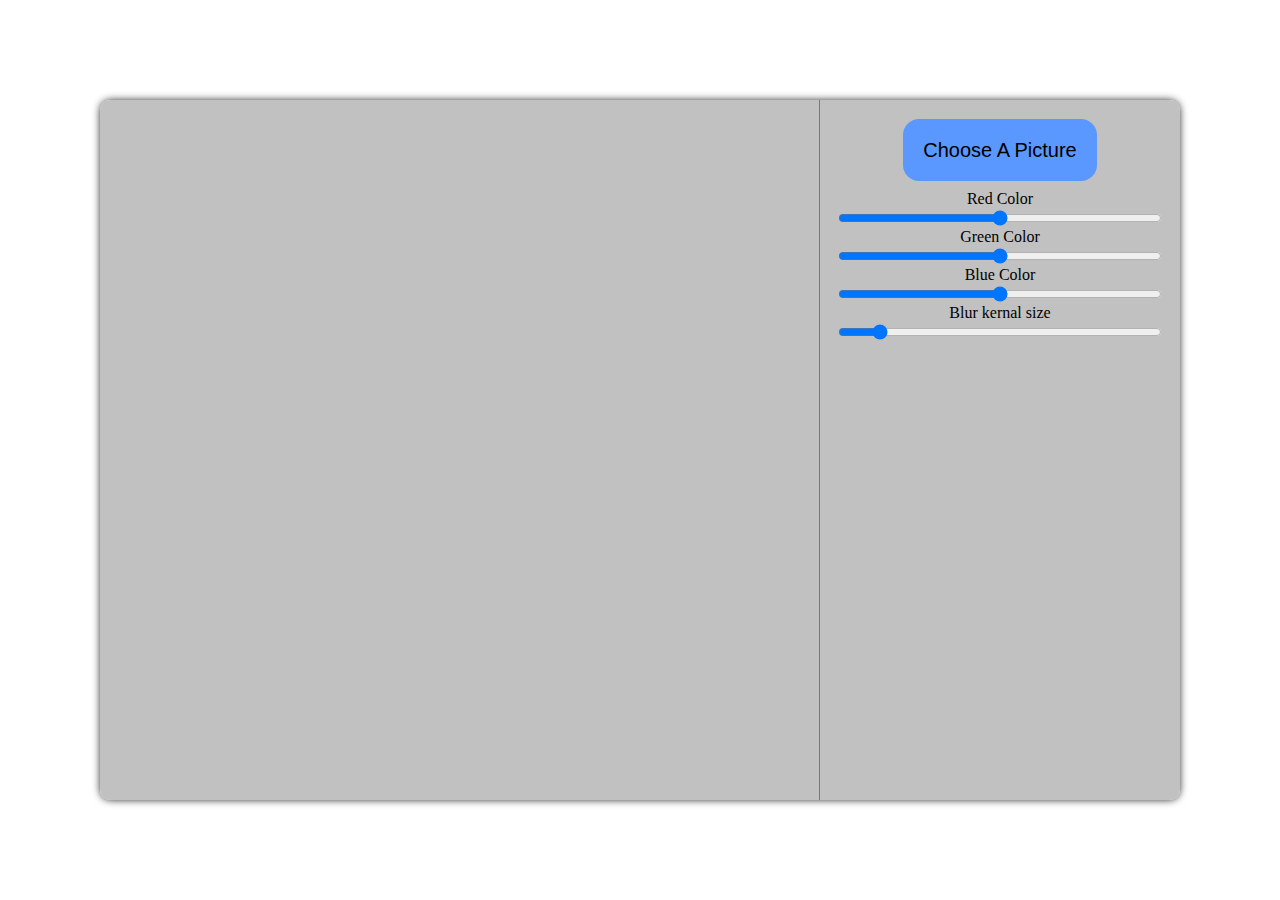
==== MultiMedia Project/index.html @ 8c080148 "first commit" ====
<!DOCTYPE html>
    <html lang="en">
    <head>
        <meta charset="UTF-8">
        <meta name="viewport" content="width=device-width, initial-scale=1.0">
        <link rel="stylesheet" href="master.css">

    </head>
    <body>
        <div class="big-window">
            <div class="picture">
                <canvas class="result" id="canvasResult" width="600" height="600"></canvas>
                <canvas class="resultt" id="result" width="600" height="600"></canvas>
            </div>
            <div class="options">
                <div class="choose-picture">
                    <label for="cp">Choose A Picture</label>
                    <input type="file" name="" id="cp" accept="image/*" style=" display: none;">
                </div>
                <div class="func1">
                    <div class="slider">
                        <span class="colorChoice">Red Color</span>
                        <input type="range" min="0" max="100" value="50" class="func1SliderR" id="myRange">
                    </div>
                    <div class="slider">
                        <span class="colorChoice">Green Color</span>
                        <input type="range" min="0" max="100" value="50" class="func1SliderG" id="myRange">
                    </div>
                    <div class="slider">
                        <span class="colorChoice">Blue Color</span>
                        <input type="range" min="0" max="100" value="50" class="func1SliderB" id="myRange">
                    </div>
                </div>
                <div class="grayScale">
                    <div class="slider">
                        <span class="thresholdChoice">Blur kernal size</span>
                        <input type="range" min="1" max="10" value="2" class="ThersholdSlider" id="">
                    </div>
                </div>
            </div>
        </div>
        <!-- <canvas id="result"></canvas> -->
        <script src="main.js"></script>
        <script src="opencv.js"></script>
    </body>
    </html>
    
    
    
    
    
    <!-- <!DOCTYPE html>
    <html>
        <head>
            <meta charset="utf-8">
            <title>Hello OpenCV.js</title>
        </head>
        <body>
            <h2>Hello OpenCV.js</h2>
            <p id="status">OpenCV.js is loading...</p>
            <div>
                <div class="inputoutput">
                    "imageSrc"
                    <img id="imageSrc" alt="No Image" src="Programming Language Table.png"/>
                    <div class="caption">imageSrc <input type="file" id="fileInput" name="file" /></div>
                </div>
                <div>
                    <canvas id="myCanva" height="1000" width="1000"></canvas>
                </div>
                <div class="inputoutput">
                    <canvas id="canvasOutput" ></canvas>
                    <div class="caption">canvasOutput</div>
                </div>
            </div>
            <script async src="opencv.js" type="text/javascript"></script>
            <script type="text/javascript">
                let imm = document.getElementById("myCanva")
                function f(){
                    let src = cv.imread(imm);
                    let dst = new cv.Mat();
                    let ksize = new cv.Size(10, 10);
                    let anchor = new cv.Point(-9, -1);
                    // You can try more different parameters
                    cv.blur(src, dst, ksize, anchor, cv.BORDER_DEFAULT);
                    // cv.boxFilter(src, dst, -1, ksize, anchor, true, cv.BORDER_DEFAULT)
                    cv.imshow('canvasOutput', dst);
                    src.delete(); dst.delete();
                }
                setInterval(f,2000);
                var Module = {
                    onRuntimeInitialized() {
                        document.getElementById('status').innerHTML = 'OpenCV.js is ready.';
                    }
                };
            </script>
<script src="main.js"></script>
</body>
</html> -->
---- MultiMedia Project/master.css ----
*{
    box-sizing: border-box;
}
body{
    height: 100vh;
    padding: 0;
    margin: 0;
}
.big-window{
    width: calc(100% - 200px);
    height: calc(100% - 200px);
    display: grid;
    grid-template-columns: 2fr 1fr;
    position: absolute;
    top: 50%;
    left: 50%;
    transform: translate(-50% ,-50%);
    box-shadow: 0px 0px 9px -1px;
    border-radius: 10px;
    overflow: hidden;
    
}
.result{
    /* width: 500px; */
    height:min-content;
    margin-top: 70px;
    /* display:; */
}
.resultt{
    display: none;
    /* width: 500px; */
    height:min-content;
    margin-top: 70px;
}
.picture{
    background-color: #c1c1c1;
    border-right: solid 1px #787878;
    display: flex;
    width: 100%;
    align-items: center;
    justify-content: center;
}
.options{
    background-color: #c1c1c1;
}
.choose-picture {
    width: 100%;
    height: 50px;
    text-align: center;
    margin: 40px 0 0 0;
}
.choose-picture label{
    background-color: #5a97ff;
    padding: 20px;
    line-height: 100%;
    text-align: center;
    color: black;
    font-size: 20px;
    font-family: sans-serif;
    border-radius: 16px;
    cursor: pointer;
}
.picture img{
    max-width:80% ;
    max-height: 80%;
    border: solid black 2px;

}
.slider span{

}
.func1, .slider{
    display: flex;
    justify-content: center;
    flex-direction: column;
    align-items: center;
    
}
.slider{
    width: 90%;
}
.func1Slider{
    width: 90%;
}
.slider input{
    width: 100%;
}
.grayScale{
    display: flex;
    justify-content: center;
    align-items: center;
    flex-direction: column;
}
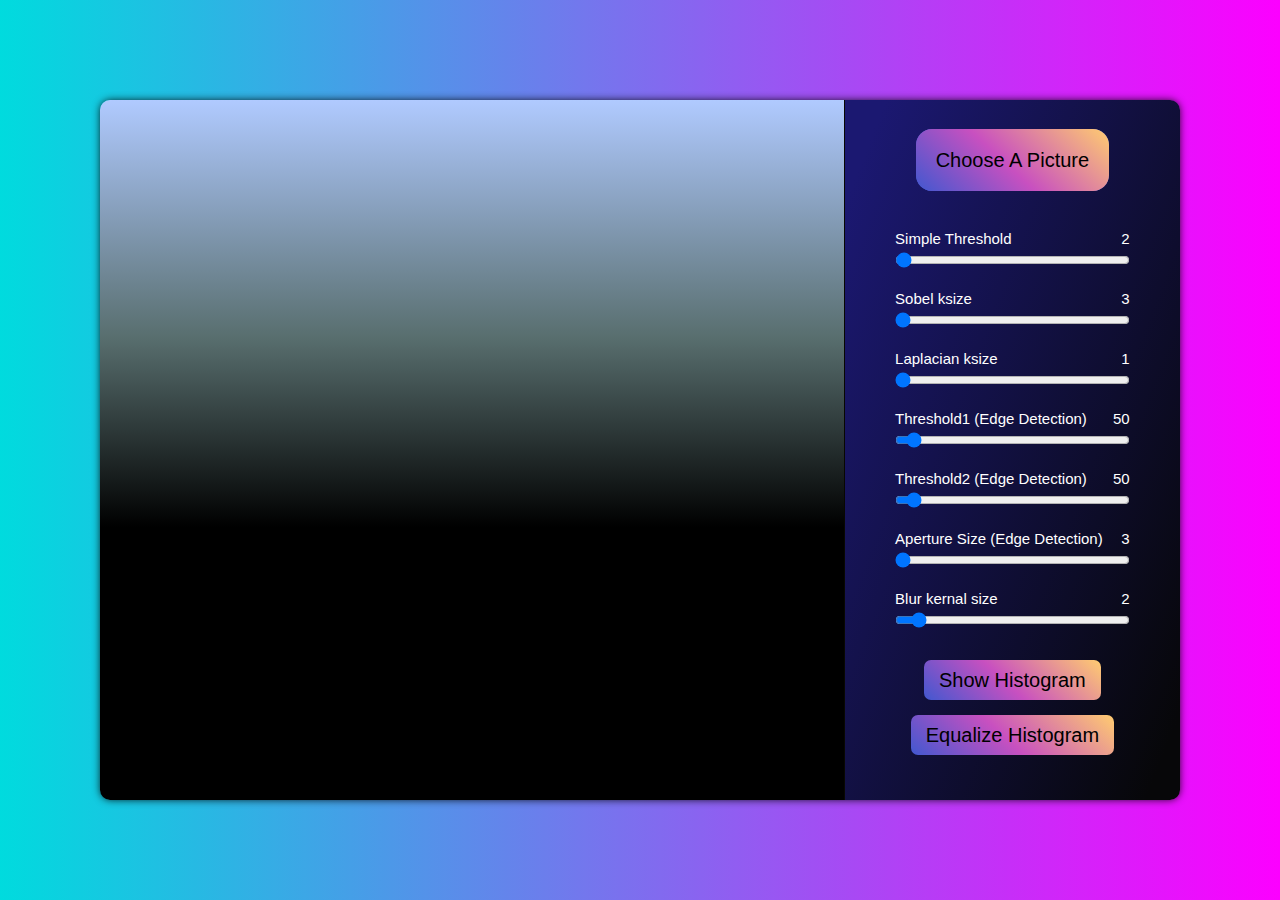
==== commit 8244d302: "final" ====
--- a/MultiMedia Project/index.html
+++ b/MultiMedia Project/index.html
@@ -1,16 +1,26 @@
 <!DOCTYPE html>
-    <html lang="en">
+<html lang="en">
+
     <head>
         <meta charset="UTF-8">
         <meta name="viewport" content="width=device-width, initial-scale=1.0">
         <link rel="stylesheet" href="master.css">
 
     </head>
+
     <body>
         <div class="big-window">
             <div class="picture">
-                <canvas class="result" id="canvasResult" width="600" height="600"></canvas>
-                <canvas class="resultt" id="result" width="600" height="600"></canvas>
+                <canvas class="result0" id="oringinalImage" width="700" height="700" style="display: block;"></canvas>
+                <canvas class="result1" id="ThresholdSimple" width="700" height="700"></canvas>
+                <canvas class="result2" id="sobeldxCanvas" width="700" height="700"></canvas>
+                <canvas class="result3" id="LaplacianksizeCanvas" width="700" height="700"></canvas>
+                <canvas class="result4" id="ImageCanny1" width="700" height="700"></canvas>
+                <canvas class="result5" id="ImageCanny2" width="700" height="700"></canvas>
+                <canvas class="result6" id="aperature" width="700" height="700"></canvas>
+                <canvas class="result7" id="blurKenralSize" width="700" height="700"></canvas>
+                <canvas class="result8" id="ShowHistogram" width="1500" height="1500" ></canvas>
+                <canvas class="result9" id="equlaizeHistogram" width="1500" height="1500" ></canvas>
             </div>
             <div class="options">
                 <div class="choose-picture">
@@ -19,80 +29,71 @@
                 </div>
                 <div class="func1">
                     <div class="slider">
-                        <span class="colorChoice">Red Color</span>
-                        <input type="range" min="0" max="100" value="50" class="func1SliderR" id="myRange">
+                        <div class="filter">
+                            <span class="thresholdspan">Simple Threshold</span>
+                            <span>2</span>
+                        </div>
+                        <input type="range" min="1" max="200" value="2" class="thresholdvalue" id="myRange">
                     </div>
                     <div class="slider">
-                        <span class="colorChoice">Green Color</span>
-                        <input type="range" min="0" max="100" value="50" class="func1SliderG" id="myRange">
+                        <div class="filter">
+                            <span class="imageGradients">Sobel ksize</span>
+                            <span>3</span>
+                        </div>
+                        <input type="range" min="3" max="9" value="3" step="2" class="sobelksize" id="myRange">
                     </div>
                     <div class="slider">
-                        <span class="colorChoice">Blue Color</span>
-                        <input type="range" min="0" max="100" value="50" class="func1SliderB" id="myRange">
+                        <div class="filter">
+                            <span class="laplacianKsizeSpan">Laplacian ksize</span>
+                            <span>1</span>
+                        </div>
+                        <input type="range" min="1" max="31" step="2" value="1" class="laplacianKsize" id="myRange">
+                    </div>
+                    <div class="slider">
+                        <div class="filter">
+                            <span class="threshold1Span">Threshold1 (Edge Detection)</span>
+                            <span>50</span>
+                        </div>
+                        <input type="range" min="1" max="1000" value="50" class="threshold1" id="myRange">
+                    </div>
+                    <div class="slider">
+                        <div class="filter">
+                            <span class="threshold2Span">Threshold2 (Edge Detection)</span>
+                            <span>50</span>
+                        </div>
+                        <input type="range" min="1" max="1000" value="50" class="threshold2" id="myRange">
+                    </div>
+                    <div class="slider">
+                        <div class="filter">
+                            <span class="AperturesizeSpan">Aperture Size  (Edge Detection)</span>
+                            <span>3</span>
+                        </div>
+                        <input type="range" min="3" max="7" value="2" step="2" class="Aperturesize" id="myRange">
                     </div>
                 </div>
                 <div class="grayScale">
                     <div class="slider">
-                        <span class="thresholdChoice">Blur kernal size</span>
-                        <input type="range" min="1" max="10" value="2" class="ThersholdSlider" id="">
+                        <div class="filter">
+                            <span class="thresholdChoice">Blur kernal size </span>
+                            <span>2</span>
+                        </div>
+                        <input type="range" min="1" max="15" value="2" class="ThersholdSlider" id="">
                     </div>
                 </div>
-            </div>
+                <div class="histoButtons">
+                    <div class="button1">
+                        <button type="button">Show Histogram</button>
+                    </div>
+                    <div class="button2">
+                        <button type="button">Equalize Histogram</button>
+                    </div>
+                </div>
+            </div>      
         </div>
-        <!-- <canvas id="result"></canvas> -->
         <script src="main.js"></script>
         <script src="opencv.js"></script>
     </body>
-    </html>
     
-    
-    
-    
-    
-    <!-- <!DOCTYPE html>
-    <html>
-        <head>
-            <meta charset="utf-8">
-            <title>Hello OpenCV.js</title>
-        </head>
-        <body>
-            <h2>Hello OpenCV.js</h2>
-            <p id="status">OpenCV.js is loading...</p>
-            <div>
-                <div class="inputoutput">
-                    "imageSrc"
-                    <img id="imageSrc" alt="No Image" src="Programming Language Table.png"/>
-                    <div class="caption">imageSrc <input type="file" id="fileInput" name="file" /></div>
-                </div>
-                <div>
-                    <canvas id="myCanva" height="1000" width="1000"></canvas>
-                </div>
-                <div class="inputoutput">
-                    <canvas id="canvasOutput" ></canvas>
-                    <div class="caption">canvasOutput</div>
-                </div>
-            </div>
-            <script async src="opencv.js" type="text/javascript"></script>
-            <script type="text/javascript">
-                let imm = document.getElementById("myCanva")
-                function f(){
-                    let src = cv.imread(imm);
-                    let dst = new cv.Mat();
-                    let ksize = new cv.Size(10, 10);
-                    let anchor = new cv.Point(-9, -1);
-                    // You can try more different parameters
-                    cv.blur(src, dst, ksize, anchor, cv.BORDER_DEFAULT);
-                    // cv.boxFilter(src, dst, -1, ksize, anchor, true, cv.BORDER_DEFAULT)
-                    cv.imshow('canvasOutput', dst);
-                    src.delete(); dst.delete();
-                }
-                setInterval(f,2000);
-                var Module = {
-                    onRuntimeInitialized() {
-                        document.getElementById('status').innerHTML = 'OpenCV.js is ready.';
-                    }
-                };
-            </script>
-<script src="main.js"></script>
-</body>
-</html> -->+</html>
+
+
--- a/MultiMedia Project/master.css
+++ b/MultiMedia Project/master.css
@@ -1,16 +1,25 @@
 *{
     box-sizing: border-box;
+    font-size: 15px;
+    font-family: sans-serif;
+}
+canvas{
+    display: none;
 }
 body{
     height: 100vh;
     padding: 0;
     margin: 0;
+    background-color: #00DBDE;
+    background-image: linear-gradient(90deg, #00DBDE 0%, #FC00FF 100%);
+    
 }
 .big-window{
     width: calc(100% - 200px);
     height: calc(100% - 200px);
     display: grid;
-    grid-template-columns: 2fr 1fr;
+    grid-template-columns: 2fr 0.9fr;
+    grid-template-rows: 100%;
     position: absolute;
     top: 50%;
     left: 50%;
@@ -20,37 +29,62 @@
     overflow: hidden;
     
 }
+.options{
+    background-image: linear-gradient( 111.4deg,  rgba(27,24,113,1) 6.5%,rgba(7,7,9,1)  93.2% );
+    overflow: scroll;
+    height: calc(103%);
+}
+/* width */
+.options::-webkit-scrollbar {
+width: 5px;
+}
+
+/* Track */
+.options::-webkit-scrollbar-track {
+    background: #b7b7b7;
+}
+
+/* Handle */
+.options::-webkit-scrollbar-thumb {
+    background: #818181;
+}
+
+/* Handle on hover */
+.options::-webkit-scrollbar-thumb:hover {
+background: #555;
+}
+
 .result{
-    /* width: 500px; */
     height:min-content;
     margin-top: 70px;
-    /* display:; */
+
 }
 .resultt{
     display: none;
-    /* width: 500px; */
     height:min-content;
     margin-top: 70px;
 }
 .picture{
-    background-color: #c1c1c1;
-    border-right: solid 1px #787878;
+    border-right: solid 1px #080802;
     display: flex;
-    width: 100%;
     align-items: center;
+    /* background-color: #303030; */
+    background-color: black;
+    background: rgb(196,254,255);
+    background: linear-gradient(180deg, rgb(176 202 255) 0%, rgba(88,110,110,1) 34%, rgba(0,0,0,1) 61%);
     justify-content: center;
 }
-.options{
-    background-color: #c1c1c1;
-}
+
+
 .choose-picture {
     width: 100%;
     height: 50px;
     text-align: center;
-    margin: 40px 0 0 0;
+    margin: 50px 0 30px;
 }
 .choose-picture label{
-    background-color: #5a97ff;
+    background-color: #4158D0;
+    background-image: linear-gradient(43deg, #4158D0 0%, #C850C0 46%, #FFCC70 100%);
     padding: 20px;
     line-height: 100%;
     text-align: center;
@@ -66,9 +100,7 @@
     border: solid black 2px;
 
 }
-.slider span{
 
-}
 .func1, .slider{
     display: flex;
     justify-content: center;
@@ -77,7 +109,13 @@
     
 }
 .slider{
-    width: 90%;
+    width: 70%;
+    margin-bottom: 20px;
+}
+.slider .filter{
+    display: flex;
+    justify-content: space-between;
+    width: 100%;
 }
 .func1Slider{
     width: 90%;
@@ -85,9 +123,46 @@
 .slider input{
     width: 100%;
 }
+.slider:hover{
+    opacity: 1;
+}
+.slider span{
+    align-self: flex-start;
+    padding: 0 0 3px 0 ;
+    color: white;
+}
 .grayScale{
     display: flex;
     justify-content: center;
     align-items: center;
     flex-direction: column;
-}+}
+
+.button1 {
+    margin-bottom: 10px;
+    padding: 5px;
+} 
+.button2{
+    margin-bottom: 20px;
+}
+
+.button2 button, .button1 button{
+    background-color: #4158D0;
+    background-image: linear-gradient(43deg, #4158D0 0%, #C850C0 46%, #FFCC70 100%);
+    padding: 10px 15px;
+    line-height: 100%;
+    text-align: center;
+    color: black;
+    font-size: 20px;
+    font-family: sans-serif;
+    border-radius: 7px;
+    cursor: pointer;
+    border: none;
+}
+.histoButtons{
+
+    display: flex;
+    padding: 5px;
+    flex-direction: column;
+    align-items: center;
+}
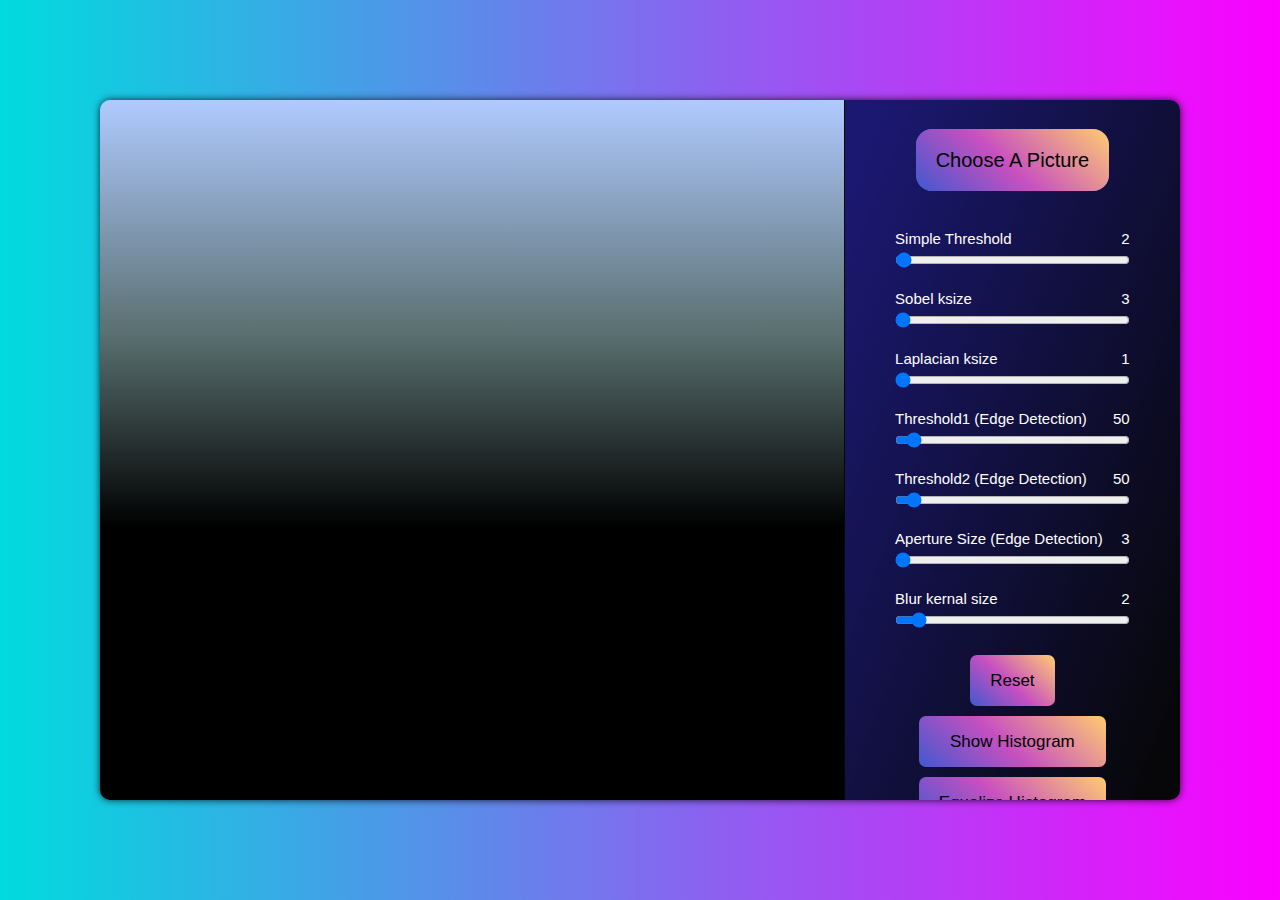
==== commit 89944f23: "final1" ====
--- a/MultiMedia Project/index.html
+++ b/MultiMedia Project/index.html
@@ -11,7 +11,7 @@
     <body>
         <div class="big-window">
             <div class="picture">
-                <canvas class="result0" id="oringinalImage" width="700" height="700" style="display: block;"></canvas>
+                <canvas class="result0" id="oringinalImage" width="350" height="350" style="display: block;"></canvas>
                 <canvas class="result1" id="ThresholdSimple" width="700" height="700"></canvas>
                 <canvas class="result2" id="sobeldxCanvas" width="700" height="700"></canvas>
                 <canvas class="result3" id="LaplacianksizeCanvas" width="700" height="700"></canvas>
@@ -81,11 +81,17 @@
                     </div>
                 </div>
                 <div class="histoButtons">
+                    <div class="button0">
+                        <button type="button">Reset</button>
+                    </div>
                     <div class="button1">
                         <button type="button">Show Histogram</button>
                     </div>
                     <div class="button2">
                         <button type="button">Equalize Histogram</button>
+                    </div>
+                    <div class="button3">
+                        <button type="button">Download Image</button>
                     </div>
                 </div>
             </div>      
--- a/MultiMedia Project/master.css
+++ b/MultiMedia Project/master.css
@@ -28,6 +28,23 @@
     border-radius: 10px;
     overflow: hidden;
     
+}
+@media screen and (max-width: 950px) {
+    .big-window{
+        display: flex;
+        flex-direction: column;
+        height: 100%;
+        max-width: calc(100% - 150px);
+        margin: 80px 0 80px;
+        width: 100%;
+    }
+    .options{
+        overflow-x: hidden !important;
+        height: 78%;
+    }
+    body{
+        height: 130vh;
+    }
 }
 .options{
     background-image: linear-gradient( 111.4deg,  rgba(27,24,113,1) 6.5%,rgba(7,7,9,1)  93.2% );
@@ -138,22 +155,21 @@
     flex-direction: column;
 }
 
-.button1 {
+.button1,.button2,.button0 {
     margin-bottom: 10px;
-    padding: 5px;
 } 
-.button2{
-    margin-bottom: 20px;
+.button1 button{
+    padding: 17px 31px!important;
 }
-
-.button2 button, .button1 button{
+.button2 button, .button1 button ,.button0 button{
+    padding: 17px 20px;
+    font-size: 17px;
     background-color: #4158D0;
     background-image: linear-gradient(43deg, #4158D0 0%, #C850C0 46%, #FFCC70 100%);
-    padding: 10px 15px;
+    /* padding: 10px 15px; */
     line-height: 100%;
     text-align: center;
     color: black;
-    font-size: 20px;
     font-family: sans-serif;
     border-radius: 7px;
     cursor: pointer;
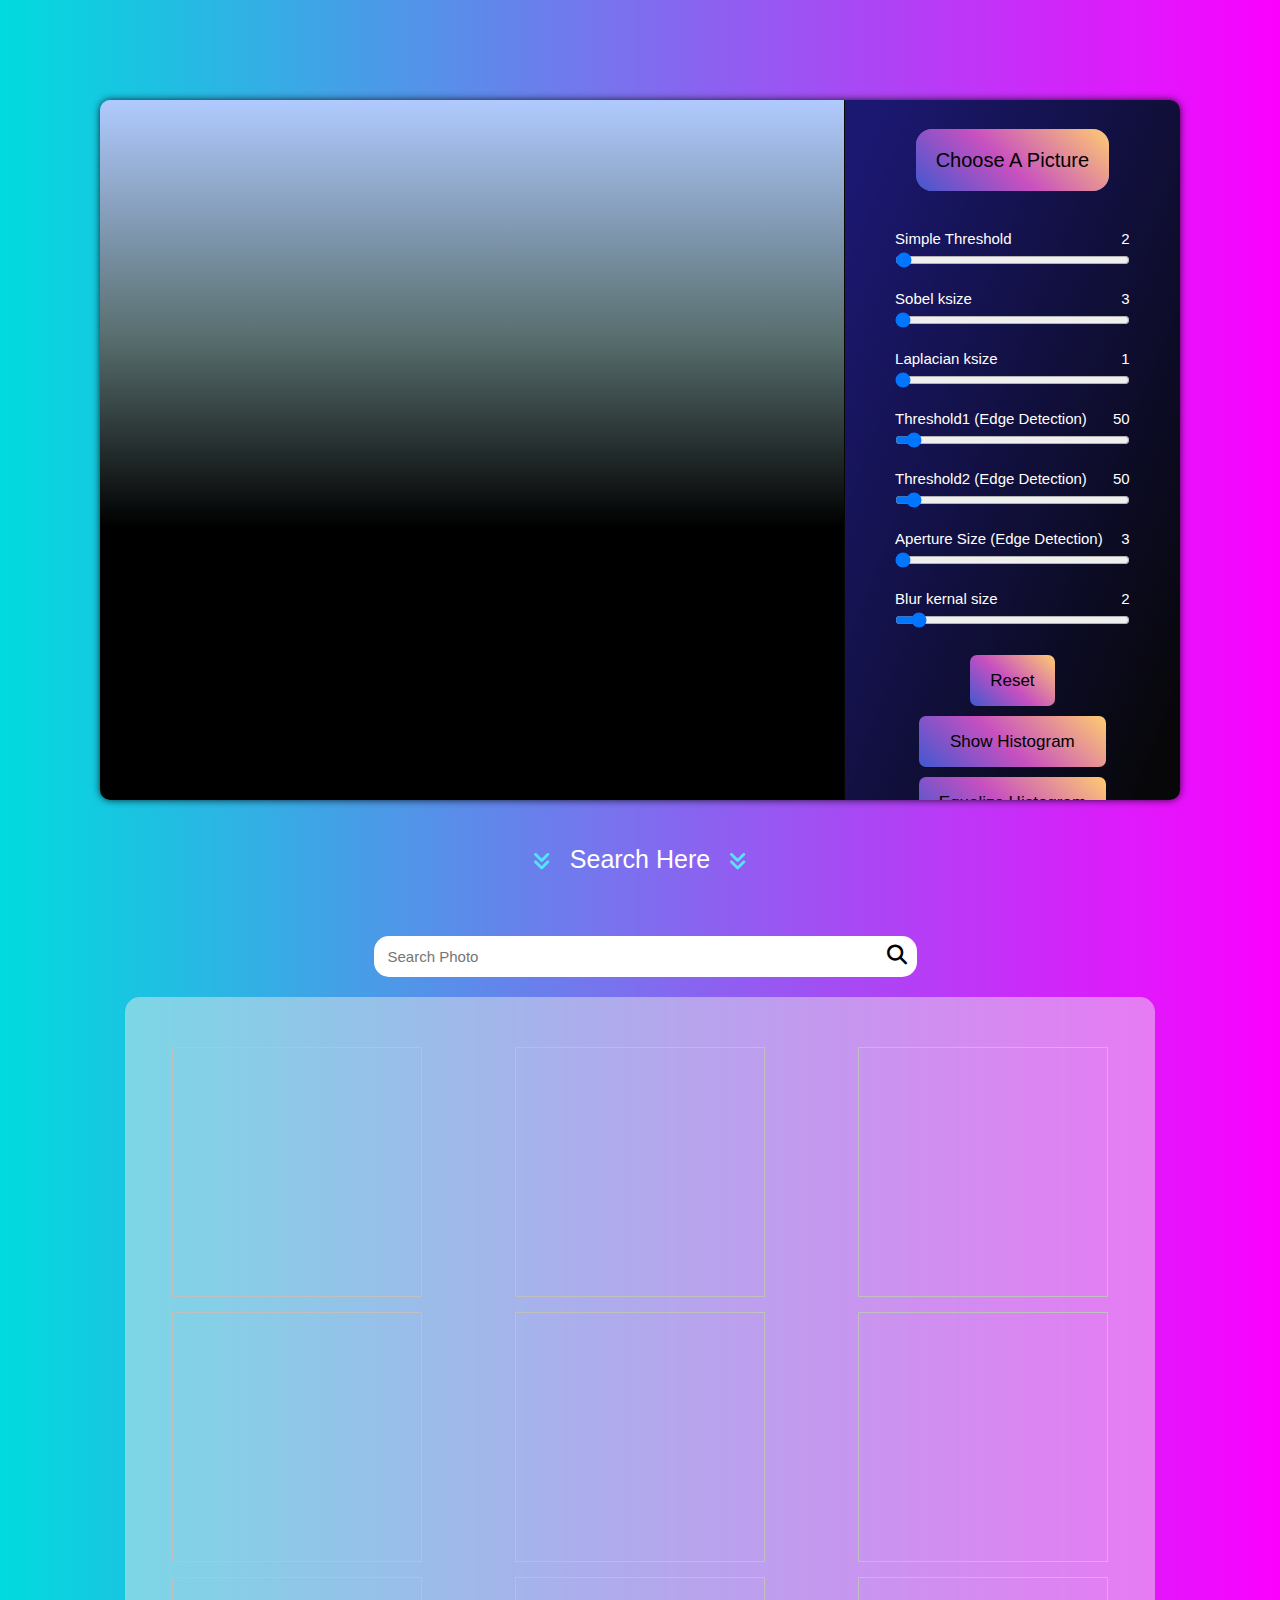
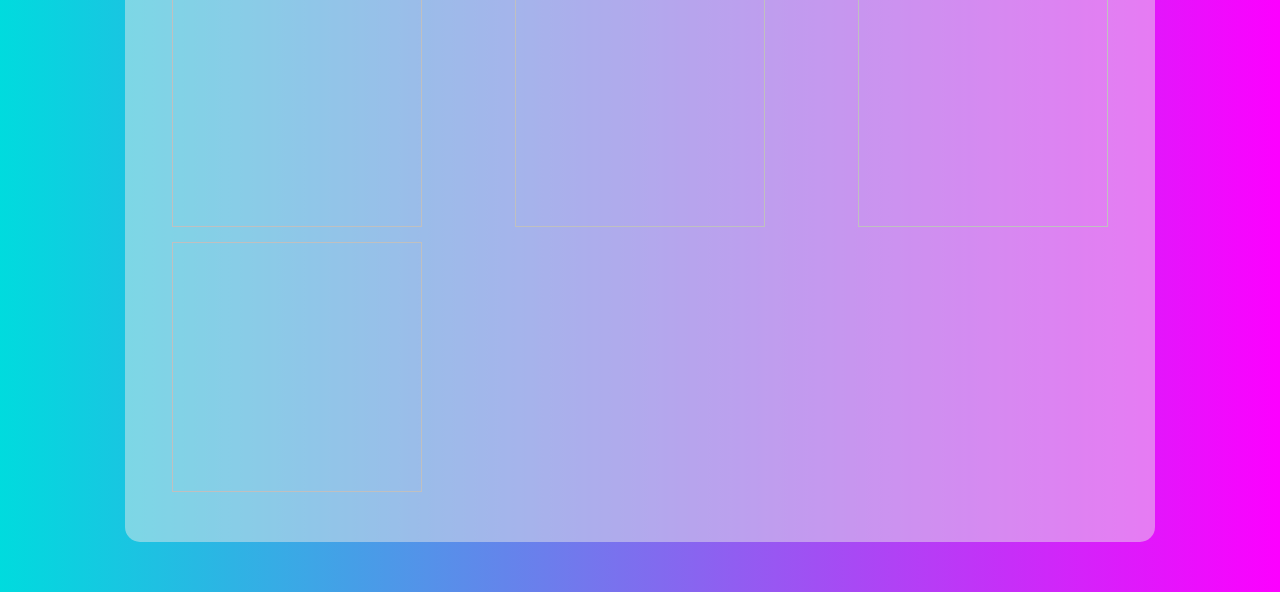
==== commit 803dd2c8: "really final" ====
--- a/MultiMedia Project/index.html
+++ b/MultiMedia Project/index.html
@@ -1,28 +1,51 @@
 <!DOCTYPE html>
 <html lang="en">
-
     <head>
         <meta charset="UTF-8">
         <meta name="viewport" content="width=device-width, initial-scale=1.0">
         <link rel="stylesheet" href="master.css">
-
+        <link rel="stylesheet" href="css/all.min.css">
+        <link href="https://fonts.googleapis.com/css2?family=Open+Sans:wght@400;600&display=swap" rel="stylesheet">
+        <style>
+            /* width */
+            ::-webkit-scrollbar {
+              width: 5px;
+            }
+            
+            /* Track */
+            ::-webkit-scrollbar-track {
+              background: #f1f1f1; 
+            }
+             
+            /* Handle */
+            ::-webkit-scrollbar-thumb {
+              background: #888; 
+            }
+            
+            /* Handle on hover */
+            ::-webkit-scrollbar-thumb:hover {
+              background: #555; 
+            }
+        </style>
     </head>
 
     <body>
-        <div class="big-window">
-            <div class="picture">
-                <canvas class="result0" id="oringinalImage" width="350" height="350" style="display: block;"></canvas>
-                <canvas class="result1" id="ThresholdSimple" width="700" height="700"></canvas>
-                <canvas class="result2" id="sobeldxCanvas" width="700" height="700"></canvas>
-                <canvas class="result3" id="LaplacianksizeCanvas" width="700" height="700"></canvas>
-                <canvas class="result4" id="ImageCanny1" width="700" height="700"></canvas>
-                <canvas class="result5" id="ImageCanny2" width="700" height="700"></canvas>
-                <canvas class="result6" id="aperature" width="700" height="700"></canvas>
-                <canvas class="result7" id="blurKenralSize" width="700" height="700"></canvas>
-                <canvas class="result8" id="ShowHistogram" width="1500" height="1500" ></canvas>
-                <canvas class="result9" id="equlaizeHistogram" width="1500" height="1500" ></canvas>
-            </div>
-            <div class="options">
+        <div class="first">
+
+            <div class="big-window">
+                <div class="picture">
+                    <canvas class="result0" id="oringinalImage" width="350" height="350" style="display: block;"></canvas>
+                    <canvas class="result1" id="ThresholdSimple" width="700" height="700"></canvas>
+                    <canvas class="result2" id="sobeldxCanvas" width="700" height="700"></canvas>
+                    <canvas class="result3" id="LaplacianksizeCanvas" width="700" height="700"></canvas>
+                    <canvas class="result4" id="ImageCanny1" width="700" height="700"></canvas>
+                    <canvas class="result5" id="ImageCanny2" width="700" height="700"></canvas>
+                    <canvas class="result6" id="aperature" width="700" height="700"></canvas>
+                    <canvas class="result7" id="blurKenralSize" width="700" height="700"></canvas>
+                    <canvas class="result8" id="ShowHistogram" width="1500" height="1500" ></canvas>
+                    <canvas class="result9" id="equlaizeHistogram" width="1500" height="1500" ></canvas>
+                </div>
+                <div class="options">
                 <div class="choose-picture">
                     <label for="cp">Choose A Picture</label>
                     <input type="file" name="" id="cp" accept="image/*" style=" display: none;">
@@ -70,36 +93,60 @@
                         </div>
                         <input type="range" min="3" max="7" value="2" step="2" class="Aperturesize" id="myRange">
                     </div>
-                </div>
-                <div class="grayScale">
-                    <div class="slider">
-                        <div class="filter">
-                            <span class="thresholdChoice">Blur kernal size </span>
-                            <span>2</span>
+                    </div>
+                    <div class="grayScale">
+                        <div class="slider">
+                            <div class="filter">
+                                <span class="thresholdChoice">Blur kernal size </span>
+                                <span>2</span>
+                            </div>
+                            <input type="range" min="1" max="15" value="2" class="ThersholdSlider" id="">
                         </div>
-                        <input type="range" min="1" max="15" value="2" class="ThersholdSlider" id="">
                     </div>
-                </div>
-                <div class="histoButtons">
-                    <div class="button0">
-                        <button type="button">Reset</button>
-                    </div>
-                    <div class="button1">
-                        <button type="button">Show Histogram</button>
-                    </div>
-                    <div class="button2">
-                        <button type="button">Equalize Histogram</button>
-                    </div>
-                    <div class="button3">
-                        <button type="button">Download Image</button>
+                    <div class="histoButtons">
+                        <div class="button0">
+                            <button type="button">Reset</button>
+                        </div>
+                        <div class="button1">
+                            <button type="button">Show Histogram</button>
+                        </div>
+                        <div class="button2">
+                            <button type="button">Equalize Histogram</button>
+                        </div>
+                        <div class="button3">
+                            <button type="button">Download Image</button>
+                        </div>
                     </div>
                 </div>
             </div>      
         </div>
+    </div>
+        <div class="second">
+            <div class= "getPhotos">
+                <div class="textForSearch">
+                    <i class="fa-solid fa-angles-down"></i> <a href="#getHere">Search Here</a> <i class="fa-solid fa-angles-down"></i>
+                </div>
+                <div class="search" id="getHere"> <input type="text" placeholder="Search Photo"><i class="fa-solid fa-magnifying-glass"></i></div>
+                <div class="photos" >
+                    <div class="image" > <img  alt=""></div>
+                    <div class="image" > <img  alt=""></div>
+                    <div class="image" > <img  alt=""></div>
+                    <div class="image" > <img  alt=""></div>
+                    <div class="image" > <img  alt=""></div>
+                    <div class="image" > <img  alt=""></div>
+                    <div class="image" > <img  alt=""></div>
+                    <div class="image" > <img  alt=""></div>
+                    <div class="image" > <img  alt=""></div>
+                    <div class="image" > <img  alt=""></div>
+
+                </div>
+            </div>
+        </div>
+
         <script src="main.js"></script>
         <script src="opencv.js"></script>
     </body>
     
-</html>
-
-
+    </html>
+    
+    
--- a/MultiMedia Project/master.css
+++ b/MultiMedia Project/master.css
@@ -2,12 +2,14 @@
     box-sizing: border-box;
     font-size: 15px;
     font-family: sans-serif;
+    scroll-behavior: smooth;
 }
 canvas{
     display: none;
 }
 body{
-    height: 100vh;
+    font-family: 'Open Sans', sans-serif;
+    height: 200vh;
     padding: 0;
     margin: 0;
     background-color: #00DBDE;
@@ -34,7 +36,7 @@
         display: flex;
         flex-direction: column;
         height: 100%;
-        max-width: calc(100% - 150px);
+        max-width: calc(100% - 42px);
         margin: 80px 0 80px;
         width: 100%;
     }
@@ -43,7 +45,7 @@
         height: 78%;
     }
     body{
-        height: 130vh;
+        height: 120vh;
     }
 }
 .options{
@@ -52,22 +54,25 @@
     height: calc(103%);
 }
 /* width */
-.options::-webkit-scrollbar {
+.options::-webkit-scrollbar,::-webkit-scrollbar-track {
 width: 5px;
 }
 
 /* Track */
-.options::-webkit-scrollbar-track {
+.options::-webkit-scrollbar-track ,::-webkit-scrollbar-track {
     background: #b7b7b7;
 }
 
 /* Handle */
-.options::-webkit-scrollbar-thumb {
+.options::-webkit-scrollbar-thumb,::-webkit-scrollbar-track {
     background: #818181;
 }
 
 /* Handle on hover */
-.options::-webkit-scrollbar-thumb:hover {
+.options::-webkit-scrollbar-thumb:hover ,::-webkit-scrollbar-track {
+background: #555;
+}
+::-webkit-scrollbar-track {
 background: #555;
 }
 
@@ -155,18 +160,17 @@
     flex-direction: column;
 }
 
-.button1,.button2,.button0 {
+.button1,.button2,.button0,.button3 {
     margin-bottom: 10px;
 } 
 .button1 button{
     padding: 17px 31px!important;
 }
-.button2 button, .button1 button ,.button0 button{
+.button2 button, .button1 button ,.button0 button,.button3 button{
     padding: 17px 20px;
     font-size: 17px;
     background-color: #4158D0;
     background-image: linear-gradient(43deg, #4158D0 0%, #C850C0 46%, #FFCC70 100%);
-    /* padding: 10px 15px; */
     line-height: 100%;
     text-align: center;
     color: black;
@@ -182,3 +186,118 @@
     flex-direction: column;
     align-items: center;
 }
+.getPhotos{
+    position: absolute;
+    left: 50%;
+    transform: translate(-50%);
+    width: calc(100% - 250px);
+    padding-bottom: 50px;
+}
+.getPhotos .textForSearch{
+    text-align: center;
+    color: white;
+}
+.textForSearch i {
+    color: #54e5ff;
+    padding: 0 15px;
+    font-size: 20px;
+}
+.textForSearch a{
+    font-size: 25px;
+    font-style: none;
+    text-decoration: none;
+    color: white;
+}
+.getPhotos .search{
+    text-align: center;
+    padding-top: 62px;
+    padding-bottom: 20px;
+}
+.search i{
+    font-size: 20px;
+    margin-left: -30px;
+    cursor: pointer;
+}
+.search input{
+    box-sizing: content-box;
+    padding: 12px 14px;
+    width: 50%;
+    border-radius: 15px;
+    border: none;
+    outline: none;
+}
+.photos {
+    display: grid;
+    grid-template-columns: repeat(auto-fill,minmax(300px,1fr));
+    row-gap: 15px;
+    width: 100%;
+    padding: 50px 0;
+    background-color: rgba(235, 235, 235, 0.479);
+    min-height: 450px;
+    border-radius: 15px;
+    position: relative;
+    justify-items: center;
+}
+.photos .image{
+    text-align: center;
+    position: relative;
+    max-height: 250px;
+    max-width: 250px;
+    display: flex;
+    justify-content: center;
+    cursor: pointer;
+}
+.photos .image img{
+    width: 250px;
+    height: 250px;
+    position: relative;
+    text-align: center;
+    
+}
+.photos .image::after{
+    content: " ";
+    background-color: white;
+    left: 0;
+    top: 0;
+    width: 100%;
+    height: 100%;
+    position: absolute;
+    z-index: 2;
+    opacity: 0;
+}
+.photos .image:hover::after{
+    opacity: 0.1;
+}
+.photos .image:hover{
+    box-shadow: 0px 0px 5px 0px;
+}
+.first,.second {
+    height: 100vh;
+    position: relative;
+}
+.second{
+    margin-top: -55px;
+}
+
+@media screen and (max-width:950px) {
+    .getPhotos{
+        
+    }
+    .photos{
+        display: flex !important;
+        flex-direction: column;
+        justify-content: center;
+        align-items: center;
+    }
+    .second{
+        margin-top: 120px !important;
+        margin-left: -82px;
+        min-width: 550px;
+        margin-top: -55px;
+        width: fit-content;
+        justify-self: center;
+        left: 50%;
+        transform: translateX(-38%);
+    
+    }
+}--- a/MultiMedia Project/css/all.min.css
+++ b/MultiMedia Project/css/all.min.css
@@ -0,0 +1,9 @@
+/*!
+ * Font Awesome Free 6.5.1 by @fontawesome - https://fontawesome.com
+ * License - https://fontawesome.com/license/free (Icons: CC BY 4.0, Fonts: SIL OFL 1.1, Code: MIT License)
+ * Copyright 2023 Fonticons, Inc.
+ */
+.fa{font-family:var(--fa-style-family,"Font Awesome 6 Free");font-weight:var(--fa-style,900)}.fa,.fa-brands,.fa-classic,.fa-regular,.fa-sharp,.fa-solid,.fab,.far,.fas{-moz-osx-font-smoothing:grayscale;-webkit-font-smoothing:antialiased;display:var(--fa-display,inline-block);font-style:normal;font-variant:normal;line-height:1;text-rendering:auto}.fa-classic,.fa-regular,.fa-solid,.far,.fas{font-family:"Font Awesome 6 Free"}.fa-brands,.fab{font-family:"Font Awesome 6 Brands"}.fa-1x{font-size:1em}.fa-2x{font-size:2em}.fa-3x{font-size:3em}.fa-4x{font-size:4em}.fa-5x{font-size:5em}.fa-6x{font-size:6em}.fa-7x{font-size:7em}.fa-8x{font-size:8em}.fa-9x{font-size:9em}.fa-10x{font-size:10em}.fa-2xs{font-size:.625em;line-height:.1em;vertical-align:.225em}.fa-xs{font-size:.75em;line-height:.08333em;vertical-align:.125em}.fa-sm{font-size:.875em;line-height:.07143em;vertical-align:.05357em}.fa-lg{font-size:1.25em;line-height:.05em;vertical-align:-.075em}.fa-xl{font-size:1.5em;line-height:.04167em;vertical-align:-.125em}.fa-2xl{font-size:2em;line-height:.03125em;vertical-align:-.1875em}.fa-fw{text-align:center;width:1.25em}.fa-ul{list-style-type:none;margin-left:var(--fa-li-margin,2.5em);padding-left:0}.fa-ul>li{position:relative}.fa-li{left:calc(var(--fa-li-width, 2em)*-1);position:absolute;text-align:center;width:var(--fa-li-width,2em);line-height:inherit}.fa-border{border-radius:var(--fa-border-radius,.1em);border:var(--fa-border-width,.08em) var(--fa-border-style,solid) var(--fa-border-color,#eee);padding:var(--fa-border-padding,.2em .25em .15em)}.fa-pull-left{float:left;margin-right:var(--fa-pull-margin,.3em)}.fa-pull-right{float:right;margin-left:var(--fa-pull-margin,.3em)}.fa-beat{-webkit-animation-name:fa-beat;animation-name:fa-beat;-webkit-animation-delay:var(--fa-animation-delay,0s);animation-delay:var(--fa-animation-delay,0s);-webkit-animation-direction:var(--fa-animation-direction,normal);animation-direction:var(--fa-animation-direction,normal);-webkit-animation-duration:var(--fa-animation-duration,1s);animation-duration:var(--fa-animation-duration,1s);-webkit-animation-iteration-count:var(--fa-animation-iteration-count,infinite);animation-iteration-count:var(--fa-animation-iteration-count,infinite);-webkit-animation-timing-function:var(--fa-animation-timing,ease-in-out);animation-timing-function:var(--fa-animation-timing,ease-in-out)}.fa-bounce{-webkit-animation-name:fa-bounce;animation-name:fa-bounce;-webkit-animation-delay:var(--fa-animation-delay,0s);animation-delay:var(--fa-animation-delay,0s);-webkit-animation-direction:var(--fa-animation-direction,normal);animation-direction:var(--fa-animation-direction,normal);-webkit-animation-duration:var(--fa-animation-duration,1s);animation-duration:var(--fa-animation-duration,1s);-webkit-animation-iteration-count:var(--fa-animation-iteration-count,infinite);animation-iteration-count:var(--fa-animation-iteration-count,infinite);-webkit-animation-timing-function:var(--fa-animation-timing,cubic-bezier(.28,.84,.42,1));animation-timing-function:var(--fa-animation-timing,cubic-bezier(.28,.84,.42,1))}.fa-fade{-webkit-animation-name:fa-fade;animation-name:fa-fade;-webkit-animation-iteration-count:var(--fa-animation-iteration-count,infinite);animation-iteration-count:var(--fa-animation-iteration-count,infinite);-webkit-animation-timing-function:var(--fa-animation-timing,cubic-bezier(.4,0,.6,1));animation-timing-function:var(--fa-animation-timing,cubic-bezier(.4,0,.6,1))}.fa-beat-fade,.fa-fade{-webkit-animation-delay:var(--fa-animation-delay,0s);animation-delay:var(--fa-animation-delay,0s);-webkit-animation-direction:var(--fa-animation-direction,normal);animation-direction:var(--fa-animation-direction,normal);-webkit-animation-duration:var(--fa-animation-duration,1s);animation-duration:var(--fa-animation-duration,1s)}.fa-beat-fade{-webkit-animation-name:fa-beat-fade;animation-name:fa-beat-fade;-webkit-animation-iteration-count:var(--fa-animation-iteration-count,infinite);animation-iteration-count:var(--fa-animation-iteration-count,infinite);-webkit-animation-timing-function:var(--fa-animation-timing,cubic-bezier(.4,0,.6,1));animation-timing-function:var(--fa-animation-timing,cubic-bezier(.4,0,.6,1))}.fa-flip{-webkit-animation-name:fa-flip;animation-name:fa-flip;-webkit-animation-delay:var(--fa-animation-delay,0s);animation-delay:var(--fa-animation-delay,0s);-webkit-animation-direction:var(--fa-animation-direction,normal);animation-direction:var(--fa-animation-direction,normal);-webkit-animation-duration:var(--fa-animation-duration,1s);animation-duration:var(--fa-animation-duration,1s);-webkit-animation-iteration-count:var(--fa-animation-iteration-count,infinite);animation-iteration-count:var(--fa-animation-iteration-count,infinite);-webkit-animation-timing-function:var(--fa-animation-timing,ease-in-out);animation-timing-function:var(--fa-animation-timing,ease-in-out)}.fa-shake{-webkit-animation-name:fa-shake;animation-name:fa-shake;-webkit-animation-duration:var(--fa-animation-duration,1s);animation-duration:var(--fa-animation-duration,1s);-webkit-animation-iteration-count:var(--fa-animation-iteration-count,infinite);animation-iteration-count:var(--fa-animation-iteration-count,infinite);-webkit-animation-timing-function:var(--fa-animation-timing,linear);animation-timing-function:var(--fa-animation-timing,linear)}.fa-shake,.fa-spin{-webkit-animation-delay:var(--fa-animation-delay,0s);animation-delay:var(--fa-animation-delay,0s);-webkit-animation-direction:var(--fa-animation-direction,normal);animation-direction:var(--fa-animation-direction,normal)}.fa-spin{-webkit-animation-name:fa-spin;animation-name:fa-spin;-webkit-animation-duration:var(--fa-animation-duration,2s);animation-duration:var(--fa-animation-duration,2s);-webkit-animation-iteration-count:var(--fa-animation-iteration-count,infinite);animation-iteration-count:var(--fa-animation-iteration-count,infinite);-webkit-animation-timing-function:var(--fa-animation-timing,linear);animation-timing-function:var(--fa-animation-timing,linear)}.fa-spin-reverse{--fa-animation-direction:reverse}.fa-pulse,.fa-spin-pulse{-webkit-animation-name:fa-spin;animation-name:fa-spin;-webkit-animation-direction:var(--fa-animation-direction,normal);animation-direction:var(--fa-animation-direction,normal);-webkit-animation-duration:var(--fa-animation-duration,1s);animation-duration:var(--fa-animation-duration,1s);-webkit-animation-iteration-count:var(--fa-animation-iteration-count,infinite);animation-iteration-count:var(--fa-animation-iteration-count,infinite);-webkit-animation-timing-function:var(--fa-animation-timing,steps(8));animation-timing-function:var(--fa-animation-timing,steps(8))}@media (prefers-reduced-motion:reduce){.fa-beat,.fa-beat-fade,.fa-bounce,.fa-fade,.fa-flip,.fa-pulse,.fa-shake,.fa-spin,.fa-spin-pulse{-webkit-animation-delay:-1ms;animation-delay:-1ms;-webkit-animation-duration:1ms;animation-duration:1ms;-webkit-animation-iteration-count:1;animation-iteration-count:1;-webkit-transition-delay:0s;transition-delay:0s;-webkit-transition-duration:0s;transition-duration:0s}}@-webkit-keyframes fa-beat{0%,90%{-webkit-transform:scale(1);transform:scale(1)}45%{-webkit-transform:scale(var(--fa-beat-scale,1.25));transform:scale(var(--fa-beat-scale,1.25))}}@keyframes fa-beat{0%,90%{-webkit-transform:scale(1);transform:scale(1)}45%{-webkit-transform:scale(var(--fa-beat-scale,1.25));transform:scale(var(--fa-beat-scale,1.25))}}@-webkit-keyframes fa-bounce{0%{-webkit-transform:scale(1) translateY(0);transform:scale(1) translateY(0)}10%{-webkit-transform:scale(var(--fa-bounce-start-scale-x,1.1),var(--fa-bounce-start-scale-y,.9)) translateY(0);transform:scale(var(--fa-bounce-start-scale-x,1.1),var(--fa-bounce-start-scale-y,.9)) translateY(0)}30%{-webkit-transform:scale(var(--fa-bounce-jump-scale-x,.9),var(--fa-bounce-jump-scale-y,1.1)) translateY(var(--fa-bounce-height,-.5em));transform:scale(var(--fa-bounce-jump-scale-x,.9),var(--fa-bounce-jump-scale-y,1.1)) translateY(var(--fa-bounce-height,-.5em))}50%{-webkit-transform:scale(var(--fa-bounce-land-scale-x,1.05),var(--fa-bounce-land-scale-y,.95)) translateY(0);transform:scale(var(--fa-bounce-land-scale-x,1.05),var(--fa-bounce-land-scale-y,.95)) translateY(0)}57%{-webkit-transform:scale(1) translateY(var(--fa-bounce-rebound,-.125em));transform:scale(1) translateY(var(--fa-bounce-rebound,-.125em))}64%{-webkit-transform:scale(1) translateY(0);transform:scale(1) translateY(0)}to{-webkit-transform:scale(1) translateY(0);transform:scale(1) translateY(0)}}@keyframes fa-bounce{0%{-webkit-transform:scale(1) translateY(0);transform:scale(1) translateY(0)}10%{-webkit-transform:scale(var(--fa-bounce-start-scale-x,1.1),var(--fa-bounce-start-scale-y,.9)) translateY(0);transform:scale(var(--fa-bounce-start-scale-x,1.1),var(--fa-bounce-start-scale-y,.9)) translateY(0)}30%{-webkit-transform:scale(var(--fa-bounce-jump-scale-x,.9),var(--fa-bounce-jump-scale-y,1.1)) translateY(var(--fa-bounce-height,-.5em));transform:scale(var(--fa-bounce-jump-scale-x,.9),var(--fa-bounce-jump-scale-y,1.1)) translateY(var(--fa-bounce-height,-.5em))}50%{-webkit-transform:scale(var(--fa-bounce-land-scale-x,1.05),var(--fa-bounce-land-scale-y,.95)) translateY(0);transform:scale(var(--fa-bounce-land-scale-x,1.05),var(--fa-bounce-land-scale-y,.95)) translateY(0)}57%{-webkit-transform:scale(1) translateY(var(--fa-bounce-rebound,-.125em));transform:scale(1) translateY(var(--fa-bounce-rebound,-.125em))}64%{-webkit-transform:scale(1) translateY(0);transform:scale(1) translateY(0)}to{-webkit-transform:scale(1) translateY(0);transform:scale(1) translateY(0)}}@-webkit-keyframes fa-fade{50%{opacity:var(--fa-fade-opacity,.4)}}@keyframes fa-fade{50%{opacity:var(--fa-fade-opacity,.4)}}@-webkit-keyframes fa-beat-fade{0%,to{opacity:var(--fa-beat-fade-opacity,.4);-webkit-transform:scale(1);transform:scale(1)}50%{opacity:1;-webkit-transform:scale(var(--fa-beat-fade-scale,1.125));transform:scale(var(--fa-beat-fade-scale,1.125))}}@keyframes fa-beat-fade{0%,to{opacity:var(--fa-beat-fade-opacity,.4);-webkit-transform:scale(1);transform:scale(1)}50%{opacity:1;-webkit-transform:scale(var(--fa-beat-fade-scale,1.125));transform:scale(var(--fa-beat-fade-scale,1.125))}}@-webkit-keyframes fa-flip{50%{-webkit-transform:rotate3d(var(--fa-flip-x,0),var(--fa-flip-y,1),var(--fa-flip-z,0),var(--fa-flip-angle,-180deg));transform:rotate3d(var(--fa-flip-x,0),var(--fa-flip-y,1),var(--fa-flip-z,0),var(--fa-flip-angle,-180deg))}}@keyframes fa-flip{50%{-webkit-transform:rotate3d(var(--fa-flip-x,0),var(--fa-flip-y,1),var(--fa-flip-z,0),var(--fa-flip-angle,-180deg));transform:rotate3d(var(--fa-flip-x,0),var(--fa-flip-y,1),var(--fa-flip-z,0),var(--fa-flip-angle,-180deg))}}@-webkit-keyframes fa-shake{0%{-webkit-transform:rotate(-15deg);transform:rotate(-15deg)}4%{-webkit-transform:rotate(15deg);transform:rotate(15deg)}8%,24%{-webkit-transform:rotate(-18deg);transform:rotate(-18deg)}12%,28%{-webkit-transform:rotate(18deg);transform:rotate(18deg)}16%{-webkit-transform:rotate(-22deg);transform:rotate(-22deg)}20%{-webkit-transform:rotate(22deg);transform:rotate(22deg)}32%{-webkit-transform:rotate(-12deg);transform:rotate(-12deg)}36%{-webkit-transform:rotate(12deg);transform:rotate(12deg)}40%,to{-webkit-transform:rotate(0deg);transform:rotate(0deg)}}@keyframes fa-shake{0%{-webkit-transform:rotate(-15deg);transform:rotate(-15deg)}4%{-webkit-transform:rotate(15deg);transform:rotate(15deg)}8%,24%{-webkit-transform:rotate(-18deg);transform:rotate(-18deg)}12%,28%{-webkit-transform:rotate(18deg);transform:rotate(18deg)}16%{-webkit-transform:rotate(-22deg);transform:rotate(-22deg)}20%{-webkit-transform:rotate(22deg);transform:rotate(22deg)}32%{-webkit-transform:rotate(-12deg);transform:rotate(-12deg)}36%{-webkit-transform:rotate(12deg);transform:rotate(12deg)}40%,to{-webkit-transform:rotate(0deg);transform:rotate(0deg)}}@-webkit-keyframes fa-spin{0%{-webkit-transform:rotate(0deg);transform:rotate(0deg)}to{-webkit-transform:rotate(1turn);transform:rotate(1turn)}}@keyframes fa-spin{0%{-webkit-transform:rotate(0deg);transform:rotate(0deg)}to{-webkit-transform:rotate(1turn);transform:rotate(1turn)}}.fa-rotate-90{-webkit-transform:rotate(90deg);transform:rotate(90deg)}.fa-rotate-180{-webkit-transform:rotate(180deg);transform:rotate(180deg)}.fa-rotate-270{-webkit-transform:rotate(270deg);transform:rotate(270deg)}.fa-flip-horizontal{-webkit-transform:scaleX(-1);transform:scaleX(-1)}.fa-flip-vertical{-webkit-transform:scaleY(-1);transform:scaleY(-1)}.fa-flip-both,.fa-flip-horizontal.fa-flip-vertical{-webkit-transform:scale(-1);transform:scale(-1)}.fa-rotate-by{-webkit-transform:rotate(var(--fa-rotate-angle,none));transform:rotate(var(--fa-rotate-angle,none))}.fa-stack{display:inline-block;height:2em;line-height:2em;position:relative;vertical-align:middle;width:2.5em}.fa-stack-1x,.fa-stack-2x{left:0;position:absolute;text-align:center;width:100%;z-index:var(--fa-stack-z-index,auto)}.fa-stack-1x{line-height:inherit}.fa-stack-2x{font-size:2em}.fa-inverse{color:var(--fa-inverse,#fff)}
+
+.fa-0:before{content:"\30"}.fa-1:before{content:"\31"}.fa-2:before{content:"\32"}.fa-3:before{content:"\33"}.fa-4:before{content:"\34"}.fa-5:before{content:"\35"}.fa-6:before{content:"\36"}.fa-7:before{content:"\37"}.fa-8:before{content:"\38"}.fa-9:before{content:"\39"}.fa-fill-drip:before{content:"\f576"}.fa-arrows-to-circle:before{content:"\e4bd"}.fa-chevron-circle-right:before,.fa-circle-chevron-right:before{content:"\f138"}.fa-at:before{content:"\40"}.fa-trash-alt:before,.fa-trash-can:before{content:"\f2ed"}.fa-text-height:before{content:"\f034"}.fa-user-times:before,.fa-user-xmark:before{content:"\f235"}.fa-stethoscope:before{content:"\f0f1"}.fa-comment-alt:before,.fa-message:before{content:"\f27a"}.fa-info:before{content:"\f129"}.fa-compress-alt:before,.fa-down-left-and-up-right-to-center:before{content:"\f422"}.fa-explosion:before{content:"\e4e9"}.fa-file-alt:before,.fa-file-lines:before,.fa-file-text:before{content:"\f15c"}.fa-wave-square:before{content:"\f83e"}.fa-ring:before{content:"\f70b"}.fa-building-un:before{content:"\e4d9"}.fa-dice-three:before{content:"\f527"}.fa-calendar-alt:before,.fa-calendar-days:before{content:"\f073"}.fa-anchor-circle-check:before{content:"\e4aa"}.fa-building-circle-arrow-right:before{content:"\e4d1"}.fa-volleyball-ball:before,.fa-volleyball:before{content:"\f45f"}.fa-arrows-up-to-line:before{content:"\e4c2"}.fa-sort-desc:before,.fa-sort-down:before{content:"\f0dd"}.fa-circle-minus:before,.fa-minus-circle:before{content:"\f056"}.fa-door-open:before{content:"\f52b"}.fa-right-from-bracket:before,.fa-sign-out-alt:before{content:"\f2f5"}.fa-atom:before{content:"\f5d2"}.fa-soap:before{content:"\e06e"}.fa-heart-music-camera-bolt:before,.fa-icons:before{content:"\f86d"}.fa-microphone-alt-slash:before,.fa-microphone-lines-slash:before{content:"\f539"}.fa-bridge-circle-check:before{content:"\e4c9"}.fa-pump-medical:before{content:"\e06a"}.fa-fingerprint:before{content:"\f577"}.fa-hand-point-right:before{content:"\f0a4"}.fa-magnifying-glass-location:before,.fa-search-location:before{content:"\f689"}.fa-forward-step:before,.fa-step-forward:before{content:"\f051"}.fa-face-smile-beam:before,.fa-smile-beam:before{content:"\f5b8"}.fa-flag-checkered:before{content:"\f11e"}.fa-football-ball:before,.fa-football:before{content:"\f44e"}.fa-school-circle-exclamation:before{content:"\e56c"}.fa-crop:before{content:"\f125"}.fa-angle-double-down:before,.fa-angles-down:before{content:"\f103"}.fa-users-rectangle:before{content:"\e594"}.fa-people-roof:before{content:"\e537"}.fa-people-line:before{content:"\e534"}.fa-beer-mug-empty:before,.fa-beer:before{content:"\f0fc"}.fa-diagram-predecessor:before{content:"\e477"}.fa-arrow-up-long:before,.fa-long-arrow-up:before{content:"\f176"}.fa-burn:before,.fa-fire-flame-simple:before{content:"\f46a"}.fa-male:before,.fa-person:before{content:"\f183"}.fa-laptop:before{content:"\f109"}.fa-file-csv:before{content:"\f6dd"}.fa-menorah:before{content:"\f676"}.fa-truck-plane:before{content:"\e58f"}.fa-record-vinyl:before{content:"\f8d9"}.fa-face-grin-stars:before,.fa-grin-stars:before{content:"\f587"}.fa-bong:before{content:"\f55c"}.fa-pastafarianism:before,.fa-spaghetti-monster-flying:before{content:"\f67b"}.fa-arrow-down-up-across-line:before{content:"\e4af"}.fa-spoon:before,.fa-utensil-spoon:before{content:"\f2e5"}.fa-jar-wheat:before{content:"\e517"}.fa-envelopes-bulk:before,.fa-mail-bulk:before{content:"\f674"}.fa-file-circle-exclamation:before{content:"\e4eb"}.fa-circle-h:before,.fa-hospital-symbol:before{content:"\f47e"}.fa-pager:before{content:"\f815"}.fa-address-book:before,.fa-contact-book:before{content:"\f2b9"}.fa-strikethrough:before{content:"\f0cc"}.fa-k:before{content:"\4b"}.fa-landmark-flag:before{content:"\e51c"}.fa-pencil-alt:before,.fa-pencil:before{content:"\f303"}.fa-backward:before{content:"\f04a"}.fa-caret-right:before{content:"\f0da"}.fa-comments:before{content:"\f086"}.fa-file-clipboard:before,.fa-paste:before{content:"\f0ea"}.fa-code-pull-request:before{content:"\e13c"}.fa-clipboard-list:before{content:"\f46d"}.fa-truck-loading:before,.fa-truck-ramp-box:before{content:"\f4de"}.fa-user-check:before{content:"\f4fc"}.fa-vial-virus:before{content:"\e597"}.fa-sheet-plastic:before{content:"\e571"}.fa-blog:before{content:"\f781"}.fa-user-ninja:before{content:"\f504"}.fa-person-arrow-up-from-line:before{content:"\e539"}.fa-scroll-torah:before,.fa-torah:before{content:"\f6a0"}.fa-broom-ball:before,.fa-quidditch-broom-ball:before,.fa-quidditch:before{content:"\f458"}.fa-toggle-off:before{content:"\f204"}.fa-archive:before,.fa-box-archive:before{content:"\f187"}.fa-person-drowning:before{content:"\e545"}.fa-arrow-down-9-1:before,.fa-sort-numeric-desc:before,.fa-sort-numeric-down-alt:before{content:"\f886"}.fa-face-grin-tongue-squint:before,.fa-grin-tongue-squint:before{content:"\f58a"}.fa-spray-can:before{content:"\f5bd"}.fa-truck-monster:before{content:"\f63b"}.fa-w:before{content:"\57"}.fa-earth-africa:before,.fa-globe-africa:before{content:"\f57c"}.fa-rainbow:before{content:"\f75b"}.fa-circle-notch:before{content:"\f1ce"}.fa-tablet-alt:before,.fa-tablet-screen-button:before{content:"\f3fa"}.fa-paw:before{content:"\f1b0"}.fa-cloud:before{content:"\f0c2"}.fa-trowel-bricks:before{content:"\e58a"}.fa-face-flushed:before,.fa-flushed:before{content:"\f579"}.fa-hospital-user:before{content:"\f80d"}.fa-tent-arrow-left-right:before{content:"\e57f"}.fa-gavel:before,.fa-legal:before{content:"\f0e3"}.fa-binoculars:before{content:"\f1e5"}.fa-microphone-slash:before{content:"\f131"}.fa-box-tissue:before{content:"\e05b"}.fa-motorcycle:before{content:"\f21c"}.fa-bell-concierge:before,.fa-concierge-bell:before{content:"\f562"}.fa-pen-ruler:before,.fa-pencil-ruler:before{content:"\f5ae"}.fa-people-arrows-left-right:before,.fa-people-arrows:before{content:"\e068"}.fa-mars-and-venus-burst:before{content:"\e523"}.fa-caret-square-right:before,.fa-square-caret-right:before{content:"\f152"}.fa-cut:before,.fa-scissors:before{content:"\f0c4"}.fa-sun-plant-wilt:before{content:"\e57a"}.fa-toilets-portable:before{content:"\e584"}.fa-hockey-puck:before{content:"\f453"}.fa-table:before{content:"\f0ce"}.fa-magnifying-glass-arrow-right:before{content:"\e521"}.fa-digital-tachograph:before,.fa-tachograph-digital:before{content:"\f566"}.fa-users-slash:before{content:"\e073"}.fa-clover:before{content:"\e139"}.fa-mail-reply:before,.fa-reply:before{content:"\f3e5"}.fa-star-and-crescent:before{content:"\f699"}.fa-house-fire:before{content:"\e50c"}.fa-minus-square:before,.fa-square-minus:before{content:"\f146"}.fa-helicopter:before{content:"\f533"}.fa-compass:before{content:"\f14e"}.fa-caret-square-down:before,.fa-square-caret-down:before{content:"\f150"}.fa-file-circle-question:before{content:"\e4ef"}.fa-laptop-code:before{content:"\f5fc"}.fa-swatchbook:before{content:"\f5c3"}.fa-prescription-bottle:before{content:"\f485"}.fa-bars:before,.fa-navicon:before{content:"\f0c9"}.fa-people-group:before{content:"\e533"}.fa-hourglass-3:before,.fa-hourglass-end:before{content:"\f253"}.fa-heart-broken:before,.fa-heart-crack:before{content:"\f7a9"}.fa-external-link-square-alt:before,.fa-square-up-right:before{content:"\f360"}.fa-face-kiss-beam:before,.fa-kiss-beam:before{content:"\f597"}.fa-film:before{content:"\f008"}.fa-ruler-horizontal:before{content:"\f547"}.fa-people-robbery:before{content:"\e536"}.fa-lightbulb:before{content:"\f0eb"}.fa-caret-left:before{content:"\f0d9"}.fa-circle-exclamation:before,.fa-exclamation-circle:before{content:"\f06a"}.fa-school-circle-xmark:before{content:"\e56d"}.fa-arrow-right-from-bracket:before,.fa-sign-out:before{content:"\f08b"}.fa-chevron-circle-down:before,.fa-circle-chevron-down:before{content:"\f13a"}.fa-unlock-alt:before,.fa-unlock-keyhole:before{content:"\f13e"}.fa-cloud-showers-heavy:before{content:"\f740"}.fa-headphones-alt:before,.fa-headphones-simple:before{content:"\f58f"}.fa-sitemap:before{content:"\f0e8"}.fa-circle-dollar-to-slot:before,.fa-donate:before{content:"\f4b9"}.fa-memory:before{content:"\f538"}.fa-road-spikes:before{content:"\e568"}.fa-fire-burner:before{content:"\e4f1"}.fa-flag:before{content:"\f024"}.fa-hanukiah:before{content:"\f6e6"}.fa-feather:before{content:"\f52d"}.fa-volume-down:before,.fa-volume-low:before{content:"\f027"}.fa-comment-slash:before{content:"\f4b3"}.fa-cloud-sun-rain:before{content:"\f743"}.fa-compress:before{content:"\f066"}.fa-wheat-alt:before,.fa-wheat-awn:before{content:"\e2cd"}.fa-ankh:before{content:"\f644"}.fa-hands-holding-child:before{content:"\e4fa"}.fa-asterisk:before{content:"\2a"}.fa-check-square:before,.fa-square-check:before{content:"\f14a"}.fa-peseta-sign:before{content:"\e221"}.fa-header:before,.fa-heading:before{content:"\f1dc"}.fa-ghost:before{content:"\f6e2"}.fa-list-squares:before,.fa-list:before{content:"\f03a"}.fa-phone-square-alt:before,.fa-square-phone-flip:before{content:"\f87b"}.fa-cart-plus:before{content:"\f217"}.fa-gamepad:before{content:"\f11b"}.fa-circle-dot:before,.fa-dot-circle:before{content:"\f192"}.fa-dizzy:before,.fa-face-dizzy:before{content:"\f567"}.fa-egg:before{content:"\f7fb"}.fa-house-medical-circle-xmark:before{content:"\e513"}.fa-campground:before{content:"\f6bb"}.fa-folder-plus:before{content:"\f65e"}.fa-futbol-ball:before,.fa-futbol:before,.fa-soccer-ball:before{content:"\f1e3"}.fa-paint-brush:before,.fa-paintbrush:before{content:"\f1fc"}.fa-lock:before{content:"\f023"}.fa-gas-pump:before{content:"\f52f"}.fa-hot-tub-person:before,.fa-hot-tub:before{content:"\f593"}.fa-map-location:before,.fa-map-marked:before{content:"\f59f"}.fa-house-flood-water:before{content:"\e50e"}.fa-tree:before{content:"\f1bb"}.fa-bridge-lock:before{content:"\e4cc"}.fa-sack-dollar:before{content:"\f81d"}.fa-edit:before,.fa-pen-to-square:before{content:"\f044"}.fa-car-side:before{content:"\f5e4"}.fa-share-alt:before,.fa-share-nodes:before{content:"\f1e0"}.fa-heart-circle-minus:before{content:"\e4ff"}.fa-hourglass-2:before,.fa-hourglass-half:before{content:"\f252"}.fa-microscope:before{content:"\f610"}.fa-sink:before{content:"\e06d"}.fa-bag-shopping:before,.fa-shopping-bag:before{content:"\f290"}.fa-arrow-down-z-a:before,.fa-sort-alpha-desc:before,.fa-sort-alpha-down-alt:before{content:"\f881"}.fa-mitten:before{content:"\f7b5"}.fa-person-rays:before{content:"\e54d"}.fa-users:before{content:"\f0c0"}.fa-eye-slash:before{content:"\f070"}.fa-flask-vial:before{content:"\e4f3"}.fa-hand-paper:before,.fa-hand:before{content:"\f256"}.fa-om:before{content:"\f679"}.fa-worm:before{content:"\e599"}.fa-house-circle-xmark:before{content:"\e50b"}.fa-plug:before{content:"\f1e6"}.fa-chevron-up:before{content:"\f077"}.fa-hand-spock:before{content:"\f259"}.fa-stopwatch:before{content:"\f2f2"}.fa-face-kiss:before,.fa-kiss:before{content:"\f596"}.fa-bridge-circle-xmark:before{content:"\e4cb"}.fa-face-grin-tongue:before,.fa-grin-tongue:before{content:"\f589"}.fa-chess-bishop:before{content:"\f43a"}.fa-face-grin-wink:before,.fa-grin-wink:before{content:"\f58c"}.fa-deaf:before,.fa-deafness:before,.fa-ear-deaf:before,.fa-hard-of-hearing:before{content:"\f2a4"}.fa-road-circle-check:before{content:"\e564"}.fa-dice-five:before{content:"\f523"}.fa-rss-square:before,.fa-square-rss:before{content:"\f143"}.fa-land-mine-on:before{content:"\e51b"}.fa-i-cursor:before{content:"\f246"}.fa-stamp:before{content:"\f5bf"}.fa-stairs:before{content:"\e289"}.fa-i:before{content:"\49"}.fa-hryvnia-sign:before,.fa-hryvnia:before{content:"\f6f2"}.fa-pills:before{content:"\f484"}.fa-face-grin-wide:before,.fa-grin-alt:before{content:"\f581"}.fa-tooth:before{content:"\f5c9"}.fa-v:before{content:"\56"}.fa-bangladeshi-taka-sign:before{content:"\e2e6"}.fa-bicycle:before{content:"\f206"}.fa-rod-asclepius:before,.fa-rod-snake:before,.fa-staff-aesculapius:before,.fa-staff-snake:before{content:"\e579"}.fa-head-side-cough-slash:before{content:"\e062"}.fa-ambulance:before,.fa-truck-medical:before{content:"\f0f9"}.fa-wheat-awn-circle-exclamation:before{content:"\e598"}.fa-snowman:before{content:"\f7d0"}.fa-mortar-pestle:before{content:"\f5a7"}.fa-road-barrier:before{content:"\e562"}.fa-school:before{content:"\f549"}.fa-igloo:before{content:"\f7ae"}.fa-joint:before{content:"\f595"}.fa-angle-right:before{content:"\f105"}.fa-horse:before{content:"\f6f0"}.fa-q:before{content:"\51"}.fa-g:before{content:"\47"}.fa-notes-medical:before{content:"\f481"}.fa-temperature-2:before,.fa-temperature-half:before,.fa-thermometer-2:before,.fa-thermometer-half:before{content:"\f2c9"}.fa-dong-sign:before{content:"\e169"}.fa-capsules:before{content:"\f46b"}.fa-poo-bolt:before,.fa-poo-storm:before{content:"\f75a"}.fa-face-frown-open:before,.fa-frown-open:before{content:"\f57a"}.fa-hand-point-up:before{content:"\f0a6"}.fa-money-bill:before{content:"\f0d6"}.fa-bookmark:before{content:"\f02e"}.fa-align-justify:before{content:"\f039"}.fa-umbrella-beach:before{content:"\f5ca"}.fa-helmet-un:before{content:"\e503"}.fa-bullseye:before{content:"\f140"}.fa-bacon:before{content:"\f7e5"}.fa-hand-point-down:before{content:"\f0a7"}.fa-arrow-up-from-bracket:before{content:"\e09a"}.fa-folder-blank:before,.fa-folder:before{content:"\f07b"}.fa-file-medical-alt:before,.fa-file-waveform:before{content:"\f478"}.fa-radiation:before{content:"\f7b9"}.fa-chart-simple:before{content:"\e473"}.fa-mars-stroke:before{content:"\f229"}.fa-vial:before{content:"\f492"}.fa-dashboard:before,.fa-gauge-med:before,.fa-gauge:before,.fa-tachometer-alt-average:before{content:"\f624"}.fa-magic-wand-sparkles:before,.fa-wand-magic-sparkles:before{content:"\e2ca"}.fa-e:before{content:"\45"}.fa-pen-alt:before,.fa-pen-clip:before{content:"\f305"}.fa-bridge-circle-exclamation:before{content:"\e4ca"}.fa-user:before{content:"\f007"}.fa-school-circle-check:before{content:"\e56b"}.fa-dumpster:before{content:"\f793"}.fa-shuttle-van:before,.fa-van-shuttle:before{content:"\f5b6"}.fa-building-user:before{content:"\e4da"}.fa-caret-square-left:before,.fa-square-caret-left:before{content:"\f191"}.fa-highlighter:before{content:"\f591"}.fa-key:before{content:"\f084"}.fa-bullhorn:before{content:"\f0a1"}.fa-globe:before{content:"\f0ac"}.fa-synagogue:before{content:"\f69b"}.fa-person-half-dress:before{content:"\e548"}.fa-road-bridge:before{content:"\e563"}.fa-location-arrow:before{content:"\f124"}.fa-c:before{content:"\43"}.fa-tablet-button:before{content:"\f10a"}.fa-building-lock:before{content:"\e4d6"}.fa-pizza-slice:before{content:"\f818"}.fa-money-bill-wave:before{content:"\f53a"}.fa-area-chart:before,.fa-chart-area:before{content:"\f1fe"}.fa-house-flag:before{content:"\e50d"}.fa-person-circle-minus:before{content:"\e540"}.fa-ban:before,.fa-cancel:before{content:"\f05e"}.fa-camera-rotate:before{content:"\e0d8"}.fa-air-freshener:before,.fa-spray-can-sparkles:before{content:"\f5d0"}.fa-star:before{content:"\f005"}.fa-repeat:before{content:"\f363"}.fa-cross:before{content:"\f654"}.fa-box:before{content:"\f466"}.fa-venus-mars:before{content:"\f228"}.fa-arrow-pointer:before,.fa-mouse-pointer:before{content:"\f245"}.fa-expand-arrows-alt:before,.fa-maximize:before{content:"\f31e"}.fa-charging-station:before{content:"\f5e7"}.fa-shapes:before,.fa-triangle-circle-square:before{content:"\f61f"}.fa-random:before,.fa-shuffle:before{content:"\f074"}.fa-person-running:before,.fa-running:before{content:"\f70c"}.fa-mobile-retro:before{content:"\e527"}.fa-grip-lines-vertical:before{content:"\f7a5"}.fa-spider:before{content:"\f717"}.fa-hands-bound:before{content:"\e4f9"}.fa-file-invoice-dollar:before{content:"\f571"}.fa-plane-circle-exclamation:before{content:"\e556"}.fa-x-ray:before{content:"\f497"}.fa-spell-check:before{content:"\f891"}.fa-slash:before{content:"\f715"}.fa-computer-mouse:before,.fa-mouse:before{content:"\f8cc"}.fa-arrow-right-to-bracket:before,.fa-sign-in:before{content:"\f090"}.fa-shop-slash:before,.fa-store-alt-slash:before{content:"\e070"}.fa-server:before{content:"\f233"}.fa-virus-covid-slash:before{content:"\e4a9"}.fa-shop-lock:before{content:"\e4a5"}.fa-hourglass-1:before,.fa-hourglass-start:before{content:"\f251"}.fa-blender-phone:before{content:"\f6b6"}.fa-building-wheat:before{content:"\e4db"}.fa-person-breastfeeding:before{content:"\e53a"}.fa-right-to-bracket:before,.fa-sign-in-alt:before{content:"\f2f6"}.fa-venus:before{content:"\f221"}.fa-passport:before{content:"\f5ab"}.fa-heart-pulse:before,.fa-heartbeat:before{content:"\f21e"}.fa-people-carry-box:before,.fa-people-carry:before{content:"\f4ce"}.fa-temperature-high:before{content:"\f769"}.fa-microchip:before{content:"\f2db"}.fa-crown:before{content:"\f521"}.fa-weight-hanging:before{content:"\f5cd"}.fa-xmarks-lines:before{content:"\e59a"}.fa-file-prescription:before{content:"\f572"}.fa-weight-scale:before,.fa-weight:before{content:"\f496"}.fa-user-friends:before,.fa-user-group:before{content:"\f500"}.fa-arrow-up-a-z:before,.fa-sort-alpha-up:before{content:"\f15e"}.fa-chess-knight:before{content:"\f441"}.fa-face-laugh-squint:before,.fa-laugh-squint:before{content:"\f59b"}.fa-wheelchair:before{content:"\f193"}.fa-arrow-circle-up:before,.fa-circle-arrow-up:before{content:"\f0aa"}.fa-toggle-on:before{content:"\f205"}.fa-person-walking:before,.fa-walking:before{content:"\f554"}.fa-l:before{content:"\4c"}.fa-fire:before{content:"\f06d"}.fa-bed-pulse:before,.fa-procedures:before{content:"\f487"}.fa-shuttle-space:before,.fa-space-shuttle:before{content:"\f197"}.fa-face-laugh:before,.fa-laugh:before{content:"\f599"}.fa-folder-open:before{content:"\f07c"}.fa-heart-circle-plus:before{content:"\e500"}.fa-code-fork:before{content:"\e13b"}.fa-city:before{content:"\f64f"}.fa-microphone-alt:before,.fa-microphone-lines:before{content:"\f3c9"}.fa-pepper-hot:before{content:"\f816"}.fa-unlock:before{content:"\f09c"}.fa-colon-sign:before{content:"\e140"}.fa-headset:before{content:"\f590"}.fa-store-slash:before{content:"\e071"}.fa-road-circle-xmark:before{content:"\e566"}.fa-user-minus:before{content:"\f503"}.fa-mars-stroke-up:before,.fa-mars-stroke-v:before{content:"\f22a"}.fa-champagne-glasses:before,.fa-glass-cheers:before{content:"\f79f"}.fa-clipboard:before{content:"\f328"}.fa-house-circle-exclamation:before{content:"\e50a"}.fa-file-arrow-up:before,.fa-file-upload:before{content:"\f574"}.fa-wifi-3:before,.fa-wifi-strong:before,.fa-wifi:before{content:"\f1eb"}.fa-bath:before,.fa-bathtub:before{content:"\f2cd"}.fa-underline:before{content:"\f0cd"}.fa-user-edit:before,.fa-user-pen:before{content:"\f4ff"}.fa-signature:before{content:"\f5b7"}.fa-stroopwafel:before{content:"\f551"}.fa-bold:before{content:"\f032"}.fa-anchor-lock:before{content:"\e4ad"}.fa-building-ngo:before{content:"\e4d7"}.fa-manat-sign:before{content:"\e1d5"}.fa-not-equal:before{content:"\f53e"}.fa-border-style:before,.fa-border-top-left:before{content:"\f853"}.fa-map-location-dot:before,.fa-map-marked-alt:before{content:"\f5a0"}.fa-jedi:before{content:"\f669"}.fa-poll:before,.fa-square-poll-vertical:before{content:"\f681"}.fa-mug-hot:before{content:"\f7b6"}.fa-battery-car:before,.fa-car-battery:before{content:"\f5df"}.fa-gift:before{content:"\f06b"}.fa-dice-two:before{content:"\f528"}.fa-chess-queen:before{content:"\f445"}.fa-glasses:before{content:"\f530"}.fa-chess-board:before{content:"\f43c"}.fa-building-circle-check:before{content:"\e4d2"}.fa-person-chalkboard:before{content:"\e53d"}.fa-mars-stroke-h:before,.fa-mars-stroke-right:before{content:"\f22b"}.fa-hand-back-fist:before,.fa-hand-rock:before{content:"\f255"}.fa-caret-square-up:before,.fa-square-caret-up:before{content:"\f151"}.fa-cloud-showers-water:before{content:"\e4e4"}.fa-bar-chart:before,.fa-chart-bar:before{content:"\f080"}.fa-hands-bubbles:before,.fa-hands-wash:before{content:"\e05e"}.fa-less-than-equal:before{content:"\f537"}.fa-train:before{content:"\f238"}.fa-eye-low-vision:before,.fa-low-vision:before{content:"\f2a8"}.fa-crow:before{content:"\f520"}.fa-sailboat:before{content:"\e445"}.fa-window-restore:before{content:"\f2d2"}.fa-plus-square:before,.fa-square-plus:before{content:"\f0fe"}.fa-torii-gate:before{content:"\f6a1"}.fa-frog:before{content:"\f52e"}.fa-bucket:before{content:"\e4cf"}.fa-image:before{content:"\f03e"}.fa-microphone:before{content:"\f130"}.fa-cow:before{content:"\f6c8"}.fa-caret-up:before{content:"\f0d8"}.fa-screwdriver:before{content:"\f54a"}.fa-folder-closed:before{content:"\e185"}.fa-house-tsunami:before{content:"\e515"}.fa-square-nfi:before{content:"\e576"}.fa-arrow-up-from-ground-water:before{content:"\e4b5"}.fa-glass-martini-alt:before,.fa-martini-glass:before{content:"\f57b"}.fa-rotate-back:before,.fa-rotate-backward:before,.fa-rotate-left:before,.fa-undo-alt:before{content:"\f2ea"}.fa-columns:before,.fa-table-columns:before{content:"\f0db"}.fa-lemon:before{content:"\f094"}.fa-head-side-mask:before{content:"\e063"}.fa-handshake:before{content:"\f2b5"}.fa-gem:before{content:"\f3a5"}.fa-dolly-box:before,.fa-dolly:before{content:"\f472"}.fa-smoking:before{content:"\f48d"}.fa-compress-arrows-alt:before,.fa-minimize:before{content:"\f78c"}.fa-monument:before{content:"\f5a6"}.fa-snowplow:before{content:"\f7d2"}.fa-angle-double-right:before,.fa-angles-right:before{content:"\f101"}.fa-cannabis:before{content:"\f55f"}.fa-circle-play:before,.fa-play-circle:before{content:"\f144"}.fa-tablets:before{content:"\f490"}.fa-ethernet:before{content:"\f796"}.fa-eur:before,.fa-euro-sign:before,.fa-euro:before{content:"\f153"}.fa-chair:before{content:"\f6c0"}.fa-check-circle:before,.fa-circle-check:before{content:"\f058"}.fa-circle-stop:before,.fa-stop-circle:before{content:"\f28d"}.fa-compass-drafting:before,.fa-drafting-compass:before{content:"\f568"}.fa-plate-wheat:before{content:"\e55a"}.fa-icicles:before{content:"\f7ad"}.fa-person-shelter:before{content:"\e54f"}.fa-neuter:before{content:"\f22c"}.fa-id-badge:before{content:"\f2c1"}.fa-marker:before{content:"\f5a1"}.fa-face-laugh-beam:before,.fa-laugh-beam:before{content:"\f59a"}.fa-helicopter-symbol:before{content:"\e502"}.fa-universal-access:before{content:"\f29a"}.fa-chevron-circle-up:before,.fa-circle-chevron-up:before{content:"\f139"}.fa-lari-sign:before{content:"\e1c8"}.fa-volcano:before{content:"\f770"}.fa-person-walking-dashed-line-arrow-right:before{content:"\e553"}.fa-gbp:before,.fa-pound-sign:before,.fa-sterling-sign:before{content:"\f154"}.fa-viruses:before{content:"\e076"}.fa-square-person-confined:before{content:"\e577"}.fa-user-tie:before{content:"\f508"}.fa-arrow-down-long:before,.fa-long-arrow-down:before{content:"\f175"}.fa-tent-arrow-down-to-line:before{content:"\e57e"}.fa-certificate:before{content:"\f0a3"}.fa-mail-reply-all:before,.fa-reply-all:before{content:"\f122"}.fa-suitcase:before{content:"\f0f2"}.fa-person-skating:before,.fa-skating:before{content:"\f7c5"}.fa-filter-circle-dollar:before,.fa-funnel-dollar:before{content:"\f662"}.fa-camera-retro:before{content:"\f083"}.fa-arrow-circle-down:before,.fa-circle-arrow-down:before{content:"\f0ab"}.fa-arrow-right-to-file:before,.fa-file-import:before{content:"\f56f"}.fa-external-link-square:before,.fa-square-arrow-up-right:before{content:"\f14c"}.fa-box-open:before{content:"\f49e"}.fa-scroll:before{content:"\f70e"}.fa-spa:before{content:"\f5bb"}.fa-location-pin-lock:before{content:"\e51f"}.fa-pause:before{content:"\f04c"}.fa-hill-avalanche:before{content:"\e507"}.fa-temperature-0:before,.fa-temperature-empty:before,.fa-thermometer-0:before,.fa-thermometer-empty:before{content:"\f2cb"}.fa-bomb:before{content:"\f1e2"}.fa-registered:before{content:"\f25d"}.fa-address-card:before,.fa-contact-card:before,.fa-vcard:before{content:"\f2bb"}.fa-balance-scale-right:before,.fa-scale-unbalanced-flip:before{content:"\f516"}.fa-subscript:before{content:"\f12c"}.fa-diamond-turn-right:before,.fa-directions:before{content:"\f5eb"}.fa-burst:before{content:"\e4dc"}.fa-house-laptop:before,.fa-laptop-house:before{content:"\e066"}.fa-face-tired:before,.fa-tired:before{content:"\f5c8"}.fa-money-bills:before{content:"\e1f3"}.fa-smog:before{content:"\f75f"}.fa-crutch:before{content:"\f7f7"}.fa-cloud-arrow-up:before,.fa-cloud-upload-alt:before,.fa-cloud-upload:before{content:"\f0ee"}.fa-palette:before{content:"\f53f"}.fa-arrows-turn-right:before{content:"\e4c0"}.fa-vest:before{content:"\e085"}.fa-ferry:before{content:"\e4ea"}.fa-arrows-down-to-people:before{content:"\e4b9"}.fa-seedling:before,.fa-sprout:before{content:"\f4d8"}.fa-arrows-alt-h:before,.fa-left-right:before{content:"\f337"}.fa-boxes-packing:before{content:"\e4c7"}.fa-arrow-circle-left:before,.fa-circle-arrow-left:before{content:"\f0a8"}.fa-group-arrows-rotate:before{content:"\e4f6"}.fa-bowl-food:before{content:"\e4c6"}.fa-candy-cane:before{content:"\f786"}.fa-arrow-down-wide-short:before,.fa-sort-amount-asc:before,.fa-sort-amount-down:before{content:"\f160"}.fa-cloud-bolt:before,.fa-thunderstorm:before{content:"\f76c"}.fa-remove-format:before,.fa-text-slash:before{content:"\f87d"}.fa-face-smile-wink:before,.fa-smile-wink:before{content:"\f4da"}.fa-file-word:before{content:"\f1c2"}.fa-file-powerpoint:before{content:"\f1c4"}.fa-arrows-h:before,.fa-arrows-left-right:before{content:"\f07e"}.fa-house-lock:before{content:"\e510"}.fa-cloud-arrow-down:before,.fa-cloud-download-alt:before,.fa-cloud-download:before{content:"\f0ed"}.fa-children:before{content:"\e4e1"}.fa-blackboard:before,.fa-chalkboard:before{content:"\f51b"}.fa-user-alt-slash:before,.fa-user-large-slash:before{content:"\f4fa"}.fa-envelope-open:before{content:"\f2b6"}.fa-handshake-alt-slash:before,.fa-handshake-simple-slash:before{content:"\e05f"}.fa-mattress-pillow:before{content:"\e525"}.fa-guarani-sign:before{content:"\e19a"}.fa-arrows-rotate:before,.fa-refresh:before,.fa-sync:before{content:"\f021"}.fa-fire-extinguisher:before{content:"\f134"}.fa-cruzeiro-sign:before{content:"\e152"}.fa-greater-than-equal:before{content:"\f532"}.fa-shield-alt:before,.fa-shield-halved:before{content:"\f3ed"}.fa-atlas:before,.fa-book-atlas:before{content:"\f558"}.fa-virus:before{content:"\e074"}.fa-envelope-circle-check:before{content:"\e4e8"}.fa-layer-group:before{content:"\f5fd"}.fa-arrows-to-dot:before{content:"\e4be"}.fa-archway:before{content:"\f557"}.fa-heart-circle-check:before{content:"\e4fd"}.fa-house-chimney-crack:before,.fa-house-damage:before{content:"\f6f1"}.fa-file-archive:before,.fa-file-zipper:before{content:"\f1c6"}.fa-square:before{content:"\f0c8"}.fa-glass-martini:before,.fa-martini-glass-empty:before{content:"\f000"}.fa-couch:before{content:"\f4b8"}.fa-cedi-sign:before{content:"\e0df"}.fa-italic:before{content:"\f033"}.fa-church:before{content:"\f51d"}.fa-comments-dollar:before{content:"\f653"}.fa-democrat:before{content:"\f747"}.fa-z:before{content:"\5a"}.fa-person-skiing:before,.fa-skiing:before{content:"\f7c9"}.fa-road-lock:before{content:"\e567"}.fa-a:before{content:"\41"}.fa-temperature-arrow-down:before,.fa-temperature-down:before{content:"\e03f"}.fa-feather-alt:before,.fa-feather-pointed:before{content:"\f56b"}.fa-p:before{content:"\50"}.fa-snowflake:before{content:"\f2dc"}.fa-newspaper:before{content:"\f1ea"}.fa-ad:before,.fa-rectangle-ad:before{content:"\f641"}.fa-arrow-circle-right:before,.fa-circle-arrow-right:before{content:"\f0a9"}.fa-filter-circle-xmark:before{content:"\e17b"}.fa-locust:before{content:"\e520"}.fa-sort:before,.fa-unsorted:before{content:"\f0dc"}.fa-list-1-2:before,.fa-list-numeric:before,.fa-list-ol:before{content:"\f0cb"}.fa-person-dress-burst:before{content:"\e544"}.fa-money-check-alt:before,.fa-money-check-dollar:before{content:"\f53d"}.fa-vector-square:before{content:"\f5cb"}.fa-bread-slice:before{content:"\f7ec"}.fa-language:before{content:"\f1ab"}.fa-face-kiss-wink-heart:before,.fa-kiss-wink-heart:before{content:"\f598"}.fa-filter:before{content:"\f0b0"}.fa-question:before{content:"\3f"}.fa-file-signature:before{content:"\f573"}.fa-arrows-alt:before,.fa-up-down-left-right:before{content:"\f0b2"}.fa-house-chimney-user:before{content:"\e065"}.fa-hand-holding-heart:before{content:"\f4be"}.fa-puzzle-piece:before{content:"\f12e"}.fa-money-check:before{content:"\f53c"}.fa-star-half-alt:before,.fa-star-half-stroke:before{content:"\f5c0"}.fa-code:before{content:"\f121"}.fa-glass-whiskey:before,.fa-whiskey-glass:before{content:"\f7a0"}.fa-building-circle-exclamation:before{content:"\e4d3"}.fa-magnifying-glass-chart:before{content:"\e522"}.fa-arrow-up-right-from-square:before,.fa-external-link:before{content:"\f08e"}.fa-cubes-stacked:before{content:"\e4e6"}.fa-krw:before,.fa-won-sign:before,.fa-won:before{content:"\f159"}.fa-virus-covid:before{content:"\e4a8"}.fa-austral-sign:before{content:"\e0a9"}.fa-f:before{content:"\46"}.fa-leaf:before{content:"\f06c"}.fa-road:before{content:"\f018"}.fa-cab:before,.fa-taxi:before{content:"\f1ba"}.fa-person-circle-plus:before{content:"\e541"}.fa-chart-pie:before,.fa-pie-chart:before{content:"\f200"}.fa-bolt-lightning:before{content:"\e0b7"}.fa-sack-xmark:before{content:"\e56a"}.fa-file-excel:before{content:"\f1c3"}.fa-file-contract:before{content:"\f56c"}.fa-fish-fins:before{content:"\e4f2"}.fa-building-flag:before{content:"\e4d5"}.fa-face-grin-beam:before,.fa-grin-beam:before{content:"\f582"}.fa-object-ungroup:before{content:"\f248"}.fa-poop:before{content:"\f619"}.fa-location-pin:before,.fa-map-marker:before{content:"\f041"}.fa-kaaba:before{content:"\f66b"}.fa-toilet-paper:before{content:"\f71e"}.fa-hard-hat:before,.fa-hat-hard:before,.fa-helmet-safety:before{content:"\f807"}.fa-eject:before{content:"\f052"}.fa-arrow-alt-circle-right:before,.fa-circle-right:before{content:"\f35a"}.fa-plane-circle-check:before{content:"\e555"}.fa-face-rolling-eyes:before,.fa-meh-rolling-eyes:before{content:"\f5a5"}.fa-object-group:before{content:"\f247"}.fa-chart-line:before,.fa-line-chart:before{content:"\f201"}.fa-mask-ventilator:before{content:"\e524"}.fa-arrow-right:before{content:"\f061"}.fa-map-signs:before,.fa-signs-post:before{content:"\f277"}.fa-cash-register:before{content:"\f788"}.fa-person-circle-question:before{content:"\e542"}.fa-h:before{content:"\48"}.fa-tarp:before{content:"\e57b"}.fa-screwdriver-wrench:before,.fa-tools:before{content:"\f7d9"}.fa-arrows-to-eye:before{content:"\e4bf"}.fa-plug-circle-bolt:before{content:"\e55b"}.fa-heart:before{content:"\f004"}.fa-mars-and-venus:before{content:"\f224"}.fa-home-user:before,.fa-house-user:before{content:"\e1b0"}.fa-dumpster-fire:before{content:"\f794"}.fa-house-crack:before{content:"\e3b1"}.fa-cocktail:before,.fa-martini-glass-citrus:before{content:"\f561"}.fa-face-surprise:before,.fa-surprise:before{content:"\f5c2"}.fa-bottle-water:before{content:"\e4c5"}.fa-circle-pause:before,.fa-pause-circle:before{content:"\f28b"}.fa-toilet-paper-slash:before{content:"\e072"}.fa-apple-alt:before,.fa-apple-whole:before{content:"\f5d1"}.fa-kitchen-set:before{content:"\e51a"}.fa-r:before{content:"\52"}.fa-temperature-1:before,.fa-temperature-quarter:before,.fa-thermometer-1:before,.fa-thermometer-quarter:before{content:"\f2ca"}.fa-cube:before{content:"\f1b2"}.fa-bitcoin-sign:before{content:"\e0b4"}.fa-shield-dog:before{content:"\e573"}.fa-solar-panel:before{content:"\f5ba"}.fa-lock-open:before{content:"\f3c1"}.fa-elevator:before{content:"\e16d"}.fa-money-bill-transfer:before{content:"\e528"}.fa-money-bill-trend-up:before{content:"\e529"}.fa-house-flood-water-circle-arrow-right:before{content:"\e50f"}.fa-poll-h:before,.fa-square-poll-horizontal:before{content:"\f682"}.fa-circle:before{content:"\f111"}.fa-backward-fast:before,.fa-fast-backward:before{content:"\f049"}.fa-recycle:before{content:"\f1b8"}.fa-user-astronaut:before{content:"\f4fb"}.fa-plane-slash:before{content:"\e069"}.fa-trademark:before{content:"\f25c"}.fa-basketball-ball:before,.fa-basketball:before{content:"\f434"}.fa-satellite-dish:before{content:"\f7c0"}.fa-arrow-alt-circle-up:before,.fa-circle-up:before{content:"\f35b"}.fa-mobile-alt:before,.fa-mobile-screen-button:before{content:"\f3cd"}.fa-volume-high:before,.fa-volume-up:before{content:"\f028"}.fa-users-rays:before{content:"\e593"}.fa-wallet:before{content:"\f555"}.fa-clipboard-check:before{content:"\f46c"}.fa-file-audio:before{content:"\f1c7"}.fa-burger:before,.fa-hamburger:before{content:"\f805"}.fa-wrench:before{content:"\f0ad"}.fa-bugs:before{content:"\e4d0"}.fa-rupee-sign:before,.fa-rupee:before{content:"\f156"}.fa-file-image:before{content:"\f1c5"}.fa-circle-question:before,.fa-question-circle:before{content:"\f059"}.fa-plane-departure:before{content:"\f5b0"}.fa-handshake-slash:before{content:"\e060"}.fa-book-bookmark:before{content:"\e0bb"}.fa-code-branch:before{content:"\f126"}.fa-hat-cowboy:before{content:"\f8c0"}.fa-bridge:before{content:"\e4c8"}.fa-phone-alt:before,.fa-phone-flip:before{content:"\f879"}.fa-truck-front:before{content:"\e2b7"}.fa-cat:before{content:"\f6be"}.fa-anchor-circle-exclamation:before{content:"\e4ab"}.fa-truck-field:before{content:"\e58d"}.fa-route:before{content:"\f4d7"}.fa-clipboard-question:before{content:"\e4e3"}.fa-panorama:before{content:"\e209"}.fa-comment-medical:before{content:"\f7f5"}.fa-teeth-open:before{content:"\f62f"}.fa-file-circle-minus:before{content:"\e4ed"}.fa-tags:before{content:"\f02c"}.fa-wine-glass:before{content:"\f4e3"}.fa-fast-forward:before,.fa-forward-fast:before{content:"\f050"}.fa-face-meh-blank:before,.fa-meh-blank:before{content:"\f5a4"}.fa-parking:before,.fa-square-parking:before{content:"\f540"}.fa-house-signal:before{content:"\e012"}.fa-bars-progress:before,.fa-tasks-alt:before{content:"\f828"}.fa-faucet-drip:before{content:"\e006"}.fa-cart-flatbed:before,.fa-dolly-flatbed:before{content:"\f474"}.fa-ban-smoking:before,.fa-smoking-ban:before{content:"\f54d"}.fa-terminal:before{content:"\f120"}.fa-mobile-button:before{content:"\f10b"}.fa-house-medical-flag:before{content:"\e514"}.fa-basket-shopping:before,.fa-shopping-basket:before{content:"\f291"}.fa-tape:before{content:"\f4db"}.fa-bus-alt:before,.fa-bus-simple:before{content:"\f55e"}.fa-eye:before{content:"\f06e"}.fa-face-sad-cry:before,.fa-sad-cry:before{content:"\f5b3"}.fa-audio-description:before{content:"\f29e"}.fa-person-military-to-person:before{content:"\e54c"}.fa-file-shield:before{content:"\e4f0"}.fa-user-slash:before{content:"\f506"}.fa-pen:before{content:"\f304"}.fa-tower-observation:before{content:"\e586"}.fa-file-code:before{content:"\f1c9"}.fa-signal-5:before,.fa-signal-perfect:before,.fa-signal:before{content:"\f012"}.fa-bus:before{content:"\f207"}.fa-heart-circle-xmark:before{content:"\e501"}.fa-home-lg:before,.fa-house-chimney:before{content:"\e3af"}.fa-window-maximize:before{content:"\f2d0"}.fa-face-frown:before,.fa-frown:before{content:"\f119"}.fa-prescription:before{content:"\f5b1"}.fa-shop:before,.fa-store-alt:before{content:"\f54f"}.fa-floppy-disk:before,.fa-save:before{content:"\f0c7"}.fa-vihara:before{content:"\f6a7"}.fa-balance-scale-left:before,.fa-scale-unbalanced:before{content:"\f515"}.fa-sort-asc:before,.fa-sort-up:before{content:"\f0de"}.fa-comment-dots:before,.fa-commenting:before{content:"\f4ad"}.fa-plant-wilt:before{content:"\e5aa"}.fa-diamond:before{content:"\f219"}.fa-face-grin-squint:before,.fa-grin-squint:before{content:"\f585"}.fa-hand-holding-dollar:before,.fa-hand-holding-usd:before{content:"\f4c0"}.fa-bacterium:before{content:"\e05a"}.fa-hand-pointer:before{content:"\f25a"}.fa-drum-steelpan:before{content:"\f56a"}.fa-hand-scissors:before{content:"\f257"}.fa-hands-praying:before,.fa-praying-hands:before{content:"\f684"}.fa-arrow-right-rotate:before,.fa-arrow-rotate-forward:before,.fa-arrow-rotate-right:before,.fa-redo:before{content:"\f01e"}.fa-biohazard:before{content:"\f780"}.fa-location-crosshairs:before,.fa-location:before{content:"\f601"}.fa-mars-double:before{content:"\f227"}.fa-child-dress:before{content:"\e59c"}.fa-users-between-lines:before{content:"\e591"}.fa-lungs-virus:before{content:"\e067"}.fa-face-grin-tears:before,.fa-grin-tears:before{content:"\f588"}.fa-phone:before{content:"\f095"}.fa-calendar-times:before,.fa-calendar-xmark:before{content:"\f273"}.fa-child-reaching:before{content:"\e59d"}.fa-head-side-virus:before{content:"\e064"}.fa-user-cog:before,.fa-user-gear:before{content:"\f4fe"}.fa-arrow-up-1-9:before,.fa-sort-numeric-up:before{content:"\f163"}.fa-door-closed:before{content:"\f52a"}.fa-shield-virus:before{content:"\e06c"}.fa-dice-six:before{content:"\f526"}.fa-mosquito-net:before{content:"\e52c"}.fa-bridge-water:before{content:"\e4ce"}.fa-person-booth:before{content:"\f756"}.fa-text-width:before{content:"\f035"}.fa-hat-wizard:before{content:"\f6e8"}.fa-pen-fancy:before{content:"\f5ac"}.fa-digging:before,.fa-person-digging:before{content:"\f85e"}.fa-trash:before{content:"\f1f8"}.fa-gauge-simple-med:before,.fa-gauge-simple:before,.fa-tachometer-average:before{content:"\f629"}.fa-book-medical:before{content:"\f7e6"}.fa-poo:before{content:"\f2fe"}.fa-quote-right-alt:before,.fa-quote-right:before{content:"\f10e"}.fa-shirt:before,.fa-t-shirt:before,.fa-tshirt:before{content:"\f553"}.fa-cubes:before{content:"\f1b3"}.fa-divide:before{content:"\f529"}.fa-tenge-sign:before,.fa-tenge:before{content:"\f7d7"}.fa-headphones:before{content:"\f025"}.fa-hands-holding:before{content:"\f4c2"}.fa-hands-clapping:before{content:"\e1a8"}.fa-republican:before{content:"\f75e"}.fa-arrow-left:before{content:"\f060"}.fa-person-circle-xmark:before{content:"\e543"}.fa-ruler:before{content:"\f545"}.fa-align-left:before{content:"\f036"}.fa-dice-d6:before{content:"\f6d1"}.fa-restroom:before{content:"\f7bd"}.fa-j:before{content:"\4a"}.fa-users-viewfinder:before{content:"\e595"}.fa-file-video:before{content:"\f1c8"}.fa-external-link-alt:before,.fa-up-right-from-square:before{content:"\f35d"}.fa-table-cells:before,.fa-th:before{content:"\f00a"}.fa-file-pdf:before{content:"\f1c1"}.fa-bible:before,.fa-book-bible:before{content:"\f647"}.fa-o:before{content:"\4f"}.fa-medkit:before,.fa-suitcase-medical:before{content:"\f0fa"}.fa-user-secret:before{content:"\f21b"}.fa-otter:before{content:"\f700"}.fa-female:before,.fa-person-dress:before{content:"\f182"}.fa-comment-dollar:before{content:"\f651"}.fa-briefcase-clock:before,.fa-business-time:before{content:"\f64a"}.fa-table-cells-large:before,.fa-th-large:before{content:"\f009"}.fa-book-tanakh:before,.fa-tanakh:before{content:"\f827"}.fa-phone-volume:before,.fa-volume-control-phone:before{content:"\f2a0"}.fa-hat-cowboy-side:before{content:"\f8c1"}.fa-clipboard-user:before{content:"\f7f3"}.fa-child:before{content:"\f1ae"}.fa-lira-sign:before{content:"\f195"}.fa-satellite:before{content:"\f7bf"}.fa-plane-lock:before{content:"\e558"}.fa-tag:before{content:"\f02b"}.fa-comment:before{content:"\f075"}.fa-birthday-cake:before,.fa-cake-candles:before,.fa-cake:before{content:"\f1fd"}.fa-envelope:before{content:"\f0e0"}.fa-angle-double-up:before,.fa-angles-up:before{content:"\f102"}.fa-paperclip:before{content:"\f0c6"}.fa-arrow-right-to-city:before{content:"\e4b3"}.fa-ribbon:before{content:"\f4d6"}.fa-lungs:before{content:"\f604"}.fa-arrow-up-9-1:before,.fa-sort-numeric-up-alt:before{content:"\f887"}.fa-litecoin-sign:before{content:"\e1d3"}.fa-border-none:before{content:"\f850"}.fa-circle-nodes:before{content:"\e4e2"}.fa-parachute-box:before{content:"\f4cd"}.fa-indent:before{content:"\f03c"}.fa-truck-field-un:before{content:"\e58e"}.fa-hourglass-empty:before,.fa-hourglass:before{content:"\f254"}.fa-mountain:before{content:"\f6fc"}.fa-user-doctor:before,.fa-user-md:before{content:"\f0f0"}.fa-circle-info:before,.fa-info-circle:before{content:"\f05a"}.fa-cloud-meatball:before{content:"\f73b"}.fa-camera-alt:before,.fa-camera:before{content:"\f030"}.fa-square-virus:before{content:"\e578"}.fa-meteor:before{content:"\f753"}.fa-car-on:before{content:"\e4dd"}.fa-sleigh:before{content:"\f7cc"}.fa-arrow-down-1-9:before,.fa-sort-numeric-asc:before,.fa-sort-numeric-down:before{content:"\f162"}.fa-hand-holding-droplet:before,.fa-hand-holding-water:before{content:"\f4c1"}.fa-water:before{content:"\f773"}.fa-calendar-check:before{content:"\f274"}.fa-braille:before{content:"\f2a1"}.fa-prescription-bottle-alt:before,.fa-prescription-bottle-medical:before{content:"\f486"}.fa-landmark:before{content:"\f66f"}.fa-truck:before{content:"\f0d1"}.fa-crosshairs:before{content:"\f05b"}.fa-person-cane:before{content:"\e53c"}.fa-tent:before{content:"\e57d"}.fa-vest-patches:before{content:"\e086"}.fa-check-double:before{content:"\f560"}.fa-arrow-down-a-z:before,.fa-sort-alpha-asc:before,.fa-sort-alpha-down:before{content:"\f15d"}.fa-money-bill-wheat:before{content:"\e52a"}.fa-cookie:before{content:"\f563"}.fa-arrow-left-rotate:before,.fa-arrow-rotate-back:before,.fa-arrow-rotate-backward:before,.fa-arrow-rotate-left:before,.fa-undo:before{content:"\f0e2"}.fa-hard-drive:before,.fa-hdd:before{content:"\f0a0"}.fa-face-grin-squint-tears:before,.fa-grin-squint-tears:before{content:"\f586"}.fa-dumbbell:before{content:"\f44b"}.fa-list-alt:before,.fa-rectangle-list:before{content:"\f022"}.fa-tarp-droplet:before{content:"\e57c"}.fa-house-medical-circle-check:before{content:"\e511"}.fa-person-skiing-nordic:before,.fa-skiing-nordic:before{content:"\f7ca"}.fa-calendar-plus:before{content:"\f271"}.fa-plane-arrival:before{content:"\f5af"}.fa-arrow-alt-circle-left:before,.fa-circle-left:before{content:"\f359"}.fa-subway:before,.fa-train-subway:before{content:"\f239"}.fa-chart-gantt:before{content:"\e0e4"}.fa-indian-rupee-sign:before,.fa-indian-rupee:before,.fa-inr:before{content:"\e1bc"}.fa-crop-alt:before,.fa-crop-simple:before{content:"\f565"}.fa-money-bill-1:before,.fa-money-bill-alt:before{content:"\f3d1"}.fa-left-long:before,.fa-long-arrow-alt-left:before{content:"\f30a"}.fa-dna:before{content:"\f471"}.fa-virus-slash:before{content:"\e075"}.fa-minus:before,.fa-subtract:before{content:"\f068"}.fa-chess:before{content:"\f439"}.fa-arrow-left-long:before,.fa-long-arrow-left:before{content:"\f177"}.fa-plug-circle-check:before{content:"\e55c"}.fa-street-view:before{content:"\f21d"}.fa-franc-sign:before{content:"\e18f"}.fa-volume-off:before{content:"\f026"}.fa-american-sign-language-interpreting:before,.fa-asl-interpreting:before,.fa-hands-american-sign-language-interpreting:before,.fa-hands-asl-interpreting:before{content:"\f2a3"}.fa-cog:before,.fa-gear:before{content:"\f013"}.fa-droplet-slash:before,.fa-tint-slash:before{content:"\f5c7"}.fa-mosque:before{content:"\f678"}.fa-mosquito:before{content:"\e52b"}.fa-star-of-david:before{content:"\f69a"}.fa-person-military-rifle:before{content:"\e54b"}.fa-cart-shopping:before,.fa-shopping-cart:before{content:"\f07a"}.fa-vials:before{content:"\f493"}.fa-plug-circle-plus:before{content:"\e55f"}.fa-place-of-worship:before{content:"\f67f"}.fa-grip-vertical:before{content:"\f58e"}.fa-arrow-turn-up:before,.fa-level-up:before{content:"\f148"}.fa-u:before{content:"\55"}.fa-square-root-alt:before,.fa-square-root-variable:before{content:"\f698"}.fa-clock-four:before,.fa-clock:before{content:"\f017"}.fa-backward-step:before,.fa-step-backward:before{content:"\f048"}.fa-pallet:before{content:"\f482"}.fa-faucet:before{content:"\e005"}.fa-baseball-bat-ball:before{content:"\f432"}.fa-s:before{content:"\53"}.fa-timeline:before{content:"\e29c"}.fa-keyboard:before{content:"\f11c"}.fa-caret-down:before{content:"\f0d7"}.fa-clinic-medical:before,.fa-house-chimney-medical:before{content:"\f7f2"}.fa-temperature-3:before,.fa-temperature-three-quarters:before,.fa-thermometer-3:before,.fa-thermometer-three-quarters:before{content:"\f2c8"}.fa-mobile-android-alt:before,.fa-mobile-screen:before{content:"\f3cf"}.fa-plane-up:before{content:"\e22d"}.fa-piggy-bank:before{content:"\f4d3"}.fa-battery-3:before,.fa-battery-half:before{content:"\f242"}.fa-mountain-city:before{content:"\e52e"}.fa-coins:before{content:"\f51e"}.fa-khanda:before{content:"\f66d"}.fa-sliders-h:before,.fa-sliders:before{content:"\f1de"}.fa-folder-tree:before{content:"\f802"}.fa-network-wired:before{content:"\f6ff"}.fa-map-pin:before{content:"\f276"}.fa-hamsa:before{content:"\f665"}.fa-cent-sign:before{content:"\e3f5"}.fa-flask:before{content:"\f0c3"}.fa-person-pregnant:before{content:"\e31e"}.fa-wand-sparkles:before{content:"\f72b"}.fa-ellipsis-v:before,.fa-ellipsis-vertical:before{content:"\f142"}.fa-ticket:before{content:"\f145"}.fa-power-off:before{content:"\f011"}.fa-long-arrow-alt-right:before,.fa-right-long:before{content:"\f30b"}.fa-flag-usa:before{content:"\f74d"}.fa-laptop-file:before{content:"\e51d"}.fa-teletype:before,.fa-tty:before{content:"\f1e4"}.fa-diagram-next:before{content:"\e476"}.fa-person-rifle:before{content:"\e54e"}.fa-house-medical-circle-exclamation:before{content:"\e512"}.fa-closed-captioning:before{content:"\f20a"}.fa-hiking:before,.fa-person-hiking:before{content:"\f6ec"}.fa-venus-double:before{content:"\f226"}.fa-images:before{content:"\f302"}.fa-calculator:before{content:"\f1ec"}.fa-people-pulling:before{content:"\e535"}.fa-n:before{content:"\4e"}.fa-cable-car:before,.fa-tram:before{content:"\f7da"}.fa-cloud-rain:before{content:"\f73d"}.fa-building-circle-xmark:before{content:"\e4d4"}.fa-ship:before{content:"\f21a"}.fa-arrows-down-to-line:before{content:"\e4b8"}.fa-download:before{content:"\f019"}.fa-face-grin:before,.fa-grin:before{content:"\f580"}.fa-backspace:before,.fa-delete-left:before{content:"\f55a"}.fa-eye-dropper-empty:before,.fa-eye-dropper:before,.fa-eyedropper:before{content:"\f1fb"}.fa-file-circle-check:before{content:"\e5a0"}.fa-forward:before{content:"\f04e"}.fa-mobile-android:before,.fa-mobile-phone:before,.fa-mobile:before{content:"\f3ce"}.fa-face-meh:before,.fa-meh:before{content:"\f11a"}.fa-align-center:before{content:"\f037"}.fa-book-dead:before,.fa-book-skull:before{content:"\f6b7"}.fa-drivers-license:before,.fa-id-card:before{content:"\f2c2"}.fa-dedent:before,.fa-outdent:before{content:"\f03b"}.fa-heart-circle-exclamation:before{content:"\e4fe"}.fa-home-alt:before,.fa-home-lg-alt:before,.fa-home:before,.fa-house:before{content:"\f015"}.fa-calendar-week:before{content:"\f784"}.fa-laptop-medical:before{content:"\f812"}.fa-b:before{content:"\42"}.fa-file-medical:before{content:"\f477"}.fa-dice-one:before{content:"\f525"}.fa-kiwi-bird:before{content:"\f535"}.fa-arrow-right-arrow-left:before,.fa-exchange:before{content:"\f0ec"}.fa-redo-alt:before,.fa-rotate-forward:before,.fa-rotate-right:before{content:"\f2f9"}.fa-cutlery:before,.fa-utensils:before{content:"\f2e7"}.fa-arrow-up-wide-short:before,.fa-sort-amount-up:before{content:"\f161"}.fa-mill-sign:before{content:"\e1ed"}.fa-bowl-rice:before{content:"\e2eb"}.fa-skull:before{content:"\f54c"}.fa-broadcast-tower:before,.fa-tower-broadcast:before{content:"\f519"}.fa-truck-pickup:before{content:"\f63c"}.fa-long-arrow-alt-up:before,.fa-up-long:before{content:"\f30c"}.fa-stop:before{content:"\f04d"}.fa-code-merge:before{content:"\f387"}.fa-upload:before{content:"\f093"}.fa-hurricane:before{content:"\f751"}.fa-mound:before{content:"\e52d"}.fa-toilet-portable:before{content:"\e583"}.fa-compact-disc:before{content:"\f51f"}.fa-file-arrow-down:before,.fa-file-download:before{content:"\f56d"}.fa-caravan:before{content:"\f8ff"}.fa-shield-cat:before{content:"\e572"}.fa-bolt:before,.fa-zap:before{content:"\f0e7"}.fa-glass-water:before{content:"\e4f4"}.fa-oil-well:before{content:"\e532"}.fa-vault:before{content:"\e2c5"}.fa-mars:before{content:"\f222"}.fa-toilet:before{content:"\f7d8"}.fa-plane-circle-xmark:before{content:"\e557"}.fa-cny:before,.fa-jpy:before,.fa-rmb:before,.fa-yen-sign:before,.fa-yen:before{content:"\f157"}.fa-rouble:before,.fa-rub:before,.fa-ruble-sign:before,.fa-ruble:before{content:"\f158"}.fa-sun:before{content:"\f185"}.fa-guitar:before{content:"\f7a6"}.fa-face-laugh-wink:before,.fa-laugh-wink:before{content:"\f59c"}.fa-horse-head:before{content:"\f7ab"}.fa-bore-hole:before{content:"\e4c3"}.fa-industry:before{content:"\f275"}.fa-arrow-alt-circle-down:before,.fa-circle-down:before{content:"\f358"}.fa-arrows-turn-to-dots:before{content:"\e4c1"}.fa-florin-sign:before{content:"\e184"}.fa-arrow-down-short-wide:before,.fa-sort-amount-desc:before,.fa-sort-amount-down-alt:before{content:"\f884"}.fa-less-than:before{content:"\3c"}.fa-angle-down:before{content:"\f107"}.fa-car-tunnel:before{content:"\e4de"}.fa-head-side-cough:before{content:"\e061"}.fa-grip-lines:before{content:"\f7a4"}.fa-thumbs-down:before{content:"\f165"}.fa-user-lock:before{content:"\f502"}.fa-arrow-right-long:before,.fa-long-arrow-right:before{content:"\f178"}.fa-anchor-circle-xmark:before{content:"\e4ac"}.fa-ellipsis-h:before,.fa-ellipsis:before{content:"\f141"}.fa-chess-pawn:before{content:"\f443"}.fa-first-aid:before,.fa-kit-medical:before{content:"\f479"}.fa-person-through-window:before{content:"\e5a9"}.fa-toolbox:before{content:"\f552"}.fa-hands-holding-circle:before{content:"\e4fb"}.fa-bug:before{content:"\f188"}.fa-credit-card-alt:before,.fa-credit-card:before{content:"\f09d"}.fa-automobile:before,.fa-car:before{content:"\f1b9"}.fa-hand-holding-hand:before{content:"\e4f7"}.fa-book-open-reader:before,.fa-book-reader:before{content:"\f5da"}.fa-mountain-sun:before{content:"\e52f"}.fa-arrows-left-right-to-line:before{content:"\e4ba"}.fa-dice-d20:before{content:"\f6cf"}.fa-truck-droplet:before{content:"\e58c"}.fa-file-circle-xmark:before{content:"\e5a1"}.fa-temperature-arrow-up:before,.fa-temperature-up:before{content:"\e040"}.fa-medal:before{content:"\f5a2"}.fa-bed:before{content:"\f236"}.fa-h-square:before,.fa-square-h:before{content:"\f0fd"}.fa-podcast:before{content:"\f2ce"}.fa-temperature-4:before,.fa-temperature-full:before,.fa-thermometer-4:before,.fa-thermometer-full:before{content:"\f2c7"}.fa-bell:before{content:"\f0f3"}.fa-superscript:before{content:"\f12b"}.fa-plug-circle-xmark:before{content:"\e560"}.fa-star-of-life:before{content:"\f621"}.fa-phone-slash:before{content:"\f3dd"}.fa-paint-roller:before{content:"\f5aa"}.fa-hands-helping:before,.fa-handshake-angle:before{content:"\f4c4"}.fa-location-dot:before,.fa-map-marker-alt:before{content:"\f3c5"}.fa-file:before{content:"\f15b"}.fa-greater-than:before{content:"\3e"}.fa-person-swimming:before,.fa-swimmer:before{content:"\f5c4"}.fa-arrow-down:before{content:"\f063"}.fa-droplet:before,.fa-tint:before{content:"\f043"}.fa-eraser:before{content:"\f12d"}.fa-earth-america:before,.fa-earth-americas:before,.fa-earth:before,.fa-globe-americas:before{content:"\f57d"}.fa-person-burst:before{content:"\e53b"}.fa-dove:before{content:"\f4ba"}.fa-battery-0:before,.fa-battery-empty:before{content:"\f244"}.fa-socks:before{content:"\f696"}.fa-inbox:before{content:"\f01c"}.fa-section:before{content:"\e447"}.fa-gauge-high:before,.fa-tachometer-alt-fast:before,.fa-tachometer-alt:before{content:"\f625"}.fa-envelope-open-text:before{content:"\f658"}.fa-hospital-alt:before,.fa-hospital-wide:before,.fa-hospital:before{content:"\f0f8"}.fa-wine-bottle:before{content:"\f72f"}.fa-chess-rook:before{content:"\f447"}.fa-bars-staggered:before,.fa-reorder:before,.fa-stream:before{content:"\f550"}.fa-dharmachakra:before{content:"\f655"}.fa-hotdog:before{content:"\f80f"}.fa-blind:before,.fa-person-walking-with-cane:before{content:"\f29d"}.fa-drum:before{content:"\f569"}.fa-ice-cream:before{content:"\f810"}.fa-heart-circle-bolt:before{content:"\e4fc"}.fa-fax:before{content:"\f1ac"}.fa-paragraph:before{content:"\f1dd"}.fa-check-to-slot:before,.fa-vote-yea:before{content:"\f772"}.fa-star-half:before{content:"\f089"}.fa-boxes-alt:before,.fa-boxes-stacked:before,.fa-boxes:before{content:"\f468"}.fa-chain:before,.fa-link:before{content:"\f0c1"}.fa-assistive-listening-systems:before,.fa-ear-listen:before{content:"\f2a2"}.fa-tree-city:before{content:"\e587"}.fa-play:before{content:"\f04b"}.fa-font:before{content:"\f031"}.fa-rupiah-sign:before{content:"\e23d"}.fa-magnifying-glass:before,.fa-search:before{content:"\f002"}.fa-ping-pong-paddle-ball:before,.fa-table-tennis-paddle-ball:before,.fa-table-tennis:before{content:"\f45d"}.fa-diagnoses:before,.fa-person-dots-from-line:before{content:"\f470"}.fa-trash-can-arrow-up:before,.fa-trash-restore-alt:before{content:"\f82a"}.fa-naira-sign:before{content:"\e1f6"}.fa-cart-arrow-down:before{content:"\f218"}.fa-walkie-talkie:before{content:"\f8ef"}.fa-file-edit:before,.fa-file-pen:before{content:"\f31c"}.fa-receipt:before{content:"\f543"}.fa-pen-square:before,.fa-pencil-square:before,.fa-square-pen:before{content:"\f14b"}.fa-suitcase-rolling:before{content:"\f5c1"}.fa-person-circle-exclamation:before{content:"\e53f"}.fa-chevron-down:before{content:"\f078"}.fa-battery-5:before,.fa-battery-full:before,.fa-battery:before{content:"\f240"}.fa-skull-crossbones:before{content:"\f714"}.fa-code-compare:before{content:"\e13a"}.fa-list-dots:before,.fa-list-ul:before{content:"\f0ca"}.fa-school-lock:before{content:"\e56f"}.fa-tower-cell:before{content:"\e585"}.fa-down-long:before,.fa-long-arrow-alt-down:before{content:"\f309"}.fa-ranking-star:before{content:"\e561"}.fa-chess-king:before{content:"\f43f"}.fa-person-harassing:before{content:"\e549"}.fa-brazilian-real-sign:before{content:"\e46c"}.fa-landmark-alt:before,.fa-landmark-dome:before{content:"\f752"}.fa-arrow-up:before{content:"\f062"}.fa-television:before,.fa-tv-alt:before,.fa-tv:before{content:"\f26c"}.fa-shrimp:before{content:"\e448"}.fa-list-check:before,.fa-tasks:before{content:"\f0ae"}.fa-jug-detergent:before{content:"\e519"}.fa-circle-user:before,.fa-user-circle:before{content:"\f2bd"}.fa-user-shield:before{content:"\f505"}.fa-wind:before{content:"\f72e"}.fa-car-burst:before,.fa-car-crash:before{content:"\f5e1"}.fa-y:before{content:"\59"}.fa-person-snowboarding:before,.fa-snowboarding:before{content:"\f7ce"}.fa-shipping-fast:before,.fa-truck-fast:before{content:"\f48b"}.fa-fish:before{content:"\f578"}.fa-user-graduate:before{content:"\f501"}.fa-adjust:before,.fa-circle-half-stroke:before{content:"\f042"}.fa-clapperboard:before{content:"\e131"}.fa-circle-radiation:before,.fa-radiation-alt:before{content:"\f7ba"}.fa-baseball-ball:before,.fa-baseball:before{content:"\f433"}.fa-jet-fighter-up:before{content:"\e518"}.fa-diagram-project:before,.fa-project-diagram:before{content:"\f542"}.fa-copy:before{content:"\f0c5"}.fa-volume-mute:before,.fa-volume-times:before,.fa-volume-xmark:before{content:"\f6a9"}.fa-hand-sparkles:before{content:"\e05d"}.fa-grip-horizontal:before,.fa-grip:before{content:"\f58d"}.fa-share-from-square:before,.fa-share-square:before{content:"\f14d"}.fa-child-combatant:before,.fa-child-rifle:before{content:"\e4e0"}.fa-gun:before{content:"\e19b"}.fa-phone-square:before,.fa-square-phone:before{content:"\f098"}.fa-add:before,.fa-plus:before{content:"\2b"}.fa-expand:before{content:"\f065"}.fa-computer:before{content:"\e4e5"}.fa-close:before,.fa-multiply:before,.fa-remove:before,.fa-times:before,.fa-xmark:before{content:"\f00d"}.fa-arrows-up-down-left-right:before,.fa-arrows:before{content:"\f047"}.fa-chalkboard-teacher:before,.fa-chalkboard-user:before{content:"\f51c"}.fa-peso-sign:before{content:"\e222"}.fa-building-shield:before{content:"\e4d8"}.fa-baby:before{content:"\f77c"}.fa-users-line:before{content:"\e592"}.fa-quote-left-alt:before,.fa-quote-left:before{content:"\f10d"}.fa-tractor:before{content:"\f722"}.fa-trash-arrow-up:before,.fa-trash-restore:before{content:"\f829"}.fa-arrow-down-up-lock:before{content:"\e4b0"}.fa-lines-leaning:before{content:"\e51e"}.fa-ruler-combined:before{content:"\f546"}.fa-copyright:before{content:"\f1f9"}.fa-equals:before{content:"\3d"}.fa-blender:before{content:"\f517"}.fa-teeth:before{content:"\f62e"}.fa-ils:before,.fa-shekel-sign:before,.fa-shekel:before,.fa-sheqel-sign:before,.fa-sheqel:before{content:"\f20b"}.fa-map:before{content:"\f279"}.fa-rocket:before{content:"\f135"}.fa-photo-film:before,.fa-photo-video:before{content:"\f87c"}.fa-folder-minus:before{content:"\f65d"}.fa-store:before{content:"\f54e"}.fa-arrow-trend-up:before{content:"\e098"}.fa-plug-circle-minus:before{content:"\e55e"}.fa-sign-hanging:before,.fa-sign:before{content:"\f4d9"}.fa-bezier-curve:before{content:"\f55b"}.fa-bell-slash:before{content:"\f1f6"}.fa-tablet-android:before,.fa-tablet:before{content:"\f3fb"}.fa-school-flag:before{content:"\e56e"}.fa-fill:before{content:"\f575"}.fa-angle-up:before{content:"\f106"}.fa-drumstick-bite:before{content:"\f6d7"}.fa-holly-berry:before{content:"\f7aa"}.fa-chevron-left:before{content:"\f053"}.fa-bacteria:before{content:"\e059"}.fa-hand-lizard:before{content:"\f258"}.fa-notdef:before{content:"\e1fe"}.fa-disease:before{content:"\f7fa"}.fa-briefcase-medical:before{content:"\f469"}.fa-genderless:before{content:"\f22d"}.fa-chevron-right:before{content:"\f054"}.fa-retweet:before{content:"\f079"}.fa-car-alt:before,.fa-car-rear:before{content:"\f5de"}.fa-pump-soap:before{content:"\e06b"}.fa-video-slash:before{content:"\f4e2"}.fa-battery-2:before,.fa-battery-quarter:before{content:"\f243"}.fa-radio:before{content:"\f8d7"}.fa-baby-carriage:before,.fa-carriage-baby:before{content:"\f77d"}.fa-traffic-light:before{content:"\f637"}.fa-thermometer:before{content:"\f491"}.fa-vr-cardboard:before{content:"\f729"}.fa-hand-middle-finger:before{content:"\f806"}.fa-percent:before,.fa-percentage:before{content:"\25"}.fa-truck-moving:before{content:"\f4df"}.fa-glass-water-droplet:before{content:"\e4f5"}.fa-display:before{content:"\e163"}.fa-face-smile:before,.fa-smile:before{content:"\f118"}.fa-thumb-tack:before,.fa-thumbtack:before{content:"\f08d"}.fa-trophy:before{content:"\f091"}.fa-person-praying:before,.fa-pray:before{content:"\f683"}.fa-hammer:before{content:"\f6e3"}.fa-hand-peace:before{content:"\f25b"}.fa-rotate:before,.fa-sync-alt:before{content:"\f2f1"}.fa-spinner:before{content:"\f110"}.fa-robot:before{content:"\f544"}.fa-peace:before{content:"\f67c"}.fa-cogs:before,.fa-gears:before{content:"\f085"}.fa-warehouse:before{content:"\f494"}.fa-arrow-up-right-dots:before{content:"\e4b7"}.fa-splotch:before{content:"\f5bc"}.fa-face-grin-hearts:before,.fa-grin-hearts:before{content:"\f584"}.fa-dice-four:before{content:"\f524"}.fa-sim-card:before{content:"\f7c4"}.fa-transgender-alt:before,.fa-transgender:before{content:"\f225"}.fa-mercury:before{content:"\f223"}.fa-arrow-turn-down:before,.fa-level-down:before{content:"\f149"}.fa-person-falling-burst:before{content:"\e547"}.fa-award:before{content:"\f559"}.fa-ticket-alt:before,.fa-ticket-simple:before{content:"\f3ff"}.fa-building:before{content:"\f1ad"}.fa-angle-double-left:before,.fa-angles-left:before{content:"\f100"}.fa-qrcode:before{content:"\f029"}.fa-clock-rotate-left:before,.fa-history:before{content:"\f1da"}.fa-face-grin-beam-sweat:before,.fa-grin-beam-sweat:before{content:"\f583"}.fa-arrow-right-from-file:before,.fa-file-export:before{content:"\f56e"}.fa-shield-blank:before,.fa-shield:before{content:"\f132"}.fa-arrow-up-short-wide:before,.fa-sort-amount-up-alt:before{content:"\f885"}.fa-house-medical:before{content:"\e3b2"}.fa-golf-ball-tee:before,.fa-golf-ball:before{content:"\f450"}.fa-chevron-circle-left:before,.fa-circle-chevron-left:before{content:"\f137"}.fa-house-chimney-window:before{content:"\e00d"}.fa-pen-nib:before{content:"\f5ad"}.fa-tent-arrow-turn-left:before{content:"\e580"}.fa-tents:before{content:"\e582"}.fa-magic:before,.fa-wand-magic:before{content:"\f0d0"}.fa-dog:before{content:"\f6d3"}.fa-carrot:before{content:"\f787"}.fa-moon:before{content:"\f186"}.fa-wine-glass-alt:before,.fa-wine-glass-empty:before{content:"\f5ce"}.fa-cheese:before{content:"\f7ef"}.fa-yin-yang:before{content:"\f6ad"}.fa-music:before{content:"\f001"}.fa-code-commit:before{content:"\f386"}.fa-temperature-low:before{content:"\f76b"}.fa-biking:before,.fa-person-biking:before{content:"\f84a"}.fa-broom:before{content:"\f51a"}.fa-shield-heart:before{content:"\e574"}.fa-gopuram:before{content:"\f664"}.fa-earth-oceania:before,.fa-globe-oceania:before{content:"\e47b"}.fa-square-xmark:before,.fa-times-square:before,.fa-xmark-square:before{content:"\f2d3"}.fa-hashtag:before{content:"\23"}.fa-expand-alt:before,.fa-up-right-and-down-left-from-center:before{content:"\f424"}.fa-oil-can:before{content:"\f613"}.fa-t:before{content:"\54"}.fa-hippo:before{content:"\f6ed"}.fa-chart-column:before{content:"\e0e3"}.fa-infinity:before{content:"\f534"}.fa-vial-circle-check:before{content:"\e596"}.fa-person-arrow-down-to-line:before{content:"\e538"}.fa-voicemail:before{content:"\f897"}.fa-fan:before{content:"\f863"}.fa-person-walking-luggage:before{content:"\e554"}.fa-arrows-alt-v:before,.fa-up-down:before{content:"\f338"}.fa-cloud-moon-rain:before{content:"\f73c"}.fa-calendar:before{content:"\f133"}.fa-trailer:before{content:"\e041"}.fa-bahai:before,.fa-haykal:before{content:"\f666"}.fa-sd-card:before{content:"\f7c2"}.fa-dragon:before{content:"\f6d5"}.fa-shoe-prints:before{content:"\f54b"}.fa-circle-plus:before,.fa-plus-circle:before{content:"\f055"}.fa-face-grin-tongue-wink:before,.fa-grin-tongue-wink:before{content:"\f58b"}.fa-hand-holding:before{content:"\f4bd"}.fa-plug-circle-exclamation:before{content:"\e55d"}.fa-chain-broken:before,.fa-chain-slash:before,.fa-link-slash:before,.fa-unlink:before{content:"\f127"}.fa-clone:before{content:"\f24d"}.fa-person-walking-arrow-loop-left:before{content:"\e551"}.fa-arrow-up-z-a:before,.fa-sort-alpha-up-alt:before{content:"\f882"}.fa-fire-alt:before,.fa-fire-flame-curved:before{content:"\f7e4"}.fa-tornado:before{content:"\f76f"}.fa-file-circle-plus:before{content:"\e494"}.fa-book-quran:before,.fa-quran:before{content:"\f687"}.fa-anchor:before{content:"\f13d"}.fa-border-all:before{content:"\f84c"}.fa-angry:before,.fa-face-angry:before{content:"\f556"}.fa-cookie-bite:before{content:"\f564"}.fa-arrow-trend-down:before{content:"\e097"}.fa-feed:before,.fa-rss:before{content:"\f09e"}.fa-draw-polygon:before{content:"\f5ee"}.fa-balance-scale:before,.fa-scale-balanced:before{content:"\f24e"}.fa-gauge-simple-high:before,.fa-tachometer-fast:before,.fa-tachometer:before{content:"\f62a"}.fa-shower:before{content:"\f2cc"}.fa-desktop-alt:before,.fa-desktop:before{content:"\f390"}.fa-m:before{content:"\4d"}.fa-table-list:before,.fa-th-list:before{content:"\f00b"}.fa-comment-sms:before,.fa-sms:before{content:"\f7cd"}.fa-book:before{content:"\f02d"}.fa-user-plus:before{content:"\f234"}.fa-check:before{content:"\f00c"}.fa-battery-4:before,.fa-battery-three-quarters:before{content:"\f241"}.fa-house-circle-check:before{content:"\e509"}.fa-angle-left:before{content:"\f104"}.fa-diagram-successor:before{content:"\e47a"}.fa-truck-arrow-right:before{content:"\e58b"}.fa-arrows-split-up-and-left:before{content:"\e4bc"}.fa-fist-raised:before,.fa-hand-fist:before{content:"\f6de"}.fa-cloud-moon:before{content:"\f6c3"}.fa-briefcase:before{content:"\f0b1"}.fa-person-falling:before{content:"\e546"}.fa-image-portrait:before,.fa-portrait:before{content:"\f3e0"}.fa-user-tag:before{content:"\f507"}.fa-rug:before{content:"\e569"}.fa-earth-europe:before,.fa-globe-europe:before{content:"\f7a2"}.fa-cart-flatbed-suitcase:before,.fa-luggage-cart:before{content:"\f59d"}.fa-rectangle-times:before,.fa-rectangle-xmark:before,.fa-times-rectangle:before,.fa-window-close:before{content:"\f410"}.fa-baht-sign:before{content:"\e0ac"}.fa-book-open:before{content:"\f518"}.fa-book-journal-whills:before,.fa-journal-whills:before{content:"\f66a"}.fa-handcuffs:before{content:"\e4f8"}.fa-exclamation-triangle:before,.fa-triangle-exclamation:before,.fa-warning:before{content:"\f071"}.fa-database:before{content:"\f1c0"}.fa-mail-forward:before,.fa-share:before{content:"\f064"}.fa-bottle-droplet:before{content:"\e4c4"}.fa-mask-face:before{content:"\e1d7"}.fa-hill-rockslide:before{content:"\e508"}.fa-exchange-alt:before,.fa-right-left:before{content:"\f362"}.fa-paper-plane:before{content:"\f1d8"}.fa-road-circle-exclamation:before{content:"\e565"}.fa-dungeon:before{content:"\f6d9"}.fa-align-right:before{content:"\f038"}.fa-money-bill-1-wave:before,.fa-money-bill-wave-alt:before{content:"\f53b"}.fa-life-ring:before{content:"\f1cd"}.fa-hands:before,.fa-sign-language:before,.fa-signing:before{content:"\f2a7"}.fa-calendar-day:before{content:"\f783"}.fa-ladder-water:before,.fa-swimming-pool:before,.fa-water-ladder:before{content:"\f5c5"}.fa-arrows-up-down:before,.fa-arrows-v:before{content:"\f07d"}.fa-face-grimace:before,.fa-grimace:before{content:"\f57f"}.fa-wheelchair-alt:before,.fa-wheelchair-move:before{content:"\e2ce"}.fa-level-down-alt:before,.fa-turn-down:before{content:"\f3be"}.fa-person-walking-arrow-right:before{content:"\e552"}.fa-envelope-square:before,.fa-square-envelope:before{content:"\f199"}.fa-dice:before{content:"\f522"}.fa-bowling-ball:before{content:"\f436"}.fa-brain:before{content:"\f5dc"}.fa-band-aid:before,.fa-bandage:before{content:"\f462"}.fa-calendar-minus:before{content:"\f272"}.fa-circle-xmark:before,.fa-times-circle:before,.fa-xmark-circle:before{content:"\f057"}.fa-gifts:before{content:"\f79c"}.fa-hotel:before{content:"\f594"}.fa-earth-asia:before,.fa-globe-asia:before{content:"\f57e"}.fa-id-card-alt:before,.fa-id-card-clip:before{content:"\f47f"}.fa-magnifying-glass-plus:before,.fa-search-plus:before{content:"\f00e"}.fa-thumbs-up:before{content:"\f164"}.fa-user-clock:before{content:"\f4fd"}.fa-allergies:before,.fa-hand-dots:before{content:"\f461"}.fa-file-invoice:before{content:"\f570"}.fa-window-minimize:before{content:"\f2d1"}.fa-coffee:before,.fa-mug-saucer:before{content:"\f0f4"}.fa-brush:before{content:"\f55d"}.fa-mask:before{content:"\f6fa"}.fa-magnifying-glass-minus:before,.fa-search-minus:before{content:"\f010"}.fa-ruler-vertical:before{content:"\f548"}.fa-user-alt:before,.fa-user-large:before{content:"\f406"}.fa-train-tram:before{content:"\e5b4"}.fa-user-nurse:before{content:"\f82f"}.fa-syringe:before{content:"\f48e"}.fa-cloud-sun:before{content:"\f6c4"}.fa-stopwatch-20:before{content:"\e06f"}.fa-square-full:before{content:"\f45c"}.fa-magnet:before{content:"\f076"}.fa-jar:before{content:"\e516"}.fa-note-sticky:before,.fa-sticky-note:before{content:"\f249"}.fa-bug-slash:before{content:"\e490"}.fa-arrow-up-from-water-pump:before{content:"\e4b6"}.fa-bone:before{content:"\f5d7"}.fa-user-injured:before{content:"\f728"}.fa-face-sad-tear:before,.fa-sad-tear:before{content:"\f5b4"}.fa-plane:before{content:"\f072"}.fa-tent-arrows-down:before{content:"\e581"}.fa-exclamation:before{content:"\21"}.fa-arrows-spin:before{content:"\e4bb"}.fa-print:before{content:"\f02f"}.fa-try:before,.fa-turkish-lira-sign:before,.fa-turkish-lira:before{content:"\e2bb"}.fa-dollar-sign:before,.fa-dollar:before,.fa-usd:before{content:"\24"}.fa-x:before{content:"\58"}.fa-magnifying-glass-dollar:before,.fa-search-dollar:before{content:"\f688"}.fa-users-cog:before,.fa-users-gear:before{content:"\f509"}.fa-person-military-pointing:before{content:"\e54a"}.fa-bank:before,.fa-building-columns:before,.fa-institution:before,.fa-museum:before,.fa-university:before{content:"\f19c"}.fa-umbrella:before{content:"\f0e9"}.fa-trowel:before{content:"\e589"}.fa-d:before{content:"\44"}.fa-stapler:before{content:"\e5af"}.fa-masks-theater:before,.fa-theater-masks:before{content:"\f630"}.fa-kip-sign:before{content:"\e1c4"}.fa-hand-point-left:before{content:"\f0a5"}.fa-handshake-alt:before,.fa-handshake-simple:before{content:"\f4c6"}.fa-fighter-jet:before,.fa-jet-fighter:before{content:"\f0fb"}.fa-share-alt-square:before,.fa-square-share-nodes:before{content:"\f1e1"}.fa-barcode:before{content:"\f02a"}.fa-plus-minus:before{content:"\e43c"}.fa-video-camera:before,.fa-video:before{content:"\f03d"}.fa-graduation-cap:before,.fa-mortar-board:before{content:"\f19d"}.fa-hand-holding-medical:before{content:"\e05c"}.fa-person-circle-check:before{content:"\e53e"}.fa-level-up-alt:before,.fa-turn-up:before{content:"\f3bf"}
+.fa-sr-only,.fa-sr-only-focusable:not(:focus),.sr-only,.sr-only-focusable:not(:focus){position:absolute;width:1px;height:1px;padding:0;margin:-1px;overflow:hidden;clip:rect(0,0,0,0);white-space:nowrap;border-width:0}:host,:root{--fa-style-family-brands:"Font Awesome 6 Brands";--fa-font-brands:normal 400 1em/1 "Font Awesome 6 Brands"}@font-face{font-family:"Font Awesome 6 Brands";font-style:normal;font-weight:400;font-display:block;src:url(../webfonts/fa-brands-400.woff2) format("woff2"),url(../webfonts/fa-brands-400.ttf) format("truetype")}.fa-brands,.fab{font-weight:400}.fa-monero:before{content:"\f3d0"}.fa-hooli:before{content:"\f427"}.fa-yelp:before{content:"\f1e9"}.fa-cc-visa:before{content:"\f1f0"}.fa-lastfm:before{content:"\f202"}.fa-shopware:before{content:"\f5b5"}.fa-creative-commons-nc:before{content:"\f4e8"}.fa-aws:before{content:"\f375"}.fa-redhat:before{content:"\f7bc"}.fa-yoast:before{content:"\f2b1"}.fa-cloudflare:before{content:"\e07d"}.fa-ups:before{content:"\f7e0"}.fa-pixiv:before{content:"\e640"}.fa-wpexplorer:before{content:"\f2de"}.fa-dyalog:before{content:"\f399"}.fa-bity:before{content:"\f37a"}.fa-stackpath:before{content:"\f842"}.fa-buysellads:before{content:"\f20d"}.fa-first-order:before{content:"\f2b0"}.fa-modx:before{content:"\f285"}.fa-guilded:before{content:"\e07e"}.fa-vnv:before{content:"\f40b"}.fa-js-square:before,.fa-square-js:before{content:"\f3b9"}.fa-microsoft:before{content:"\f3ca"}.fa-qq:before{content:"\f1d6"}.fa-orcid:before{content:"\f8d2"}.fa-java:before{content:"\f4e4"}.fa-invision:before{content:"\f7b0"}.fa-creative-commons-pd-alt:before{content:"\f4ed"}.fa-centercode:before{content:"\f380"}.fa-glide-g:before{content:"\f2a6"}.fa-drupal:before{content:"\f1a9"}.fa-hire-a-helper:before{content:"\f3b0"}.fa-creative-commons-by:before{content:"\f4e7"}.fa-unity:before{content:"\e049"}.fa-whmcs:before{content:"\f40d"}.fa-rocketchat:before{content:"\f3e8"}.fa-vk:before{content:"\f189"}.fa-untappd:before{content:"\f405"}.fa-mailchimp:before{content:"\f59e"}.fa-css3-alt:before{content:"\f38b"}.fa-reddit-square:before,.fa-square-reddit:before{content:"\f1a2"}.fa-vimeo-v:before{content:"\f27d"}.fa-contao:before{content:"\f26d"}.fa-square-font-awesome:before{content:"\e5ad"}.fa-deskpro:before{content:"\f38f"}.fa-brave:before{content:"\e63c"}.fa-sistrix:before{content:"\f3ee"}.fa-instagram-square:before,.fa-square-instagram:before{content:"\e055"}.fa-battle-net:before{content:"\f835"}.fa-the-red-yeti:before{content:"\f69d"}.fa-hacker-news-square:before,.fa-square-hacker-news:before{content:"\f3af"}.fa-edge:before{content:"\f282"}.fa-threads:before{content:"\e618"}.fa-napster:before{content:"\f3d2"}.fa-snapchat-square:before,.fa-square-snapchat:before{content:"\f2ad"}.fa-google-plus-g:before{content:"\f0d5"}.fa-artstation:before{content:"\f77a"}.fa-markdown:before{content:"\f60f"}.fa-sourcetree:before{content:"\f7d3"}.fa-google-plus:before{content:"\f2b3"}.fa-diaspora:before{content:"\f791"}.fa-foursquare:before{content:"\f180"}.fa-stack-overflow:before{content:"\f16c"}.fa-github-alt:before{content:"\f113"}.fa-phoenix-squadron:before{content:"\f511"}.fa-pagelines:before{content:"\f18c"}.fa-algolia:before{content:"\f36c"}.fa-red-river:before{content:"\f3e3"}.fa-creative-commons-sa:before{content:"\f4ef"}.fa-safari:before{content:"\f267"}.fa-google:before{content:"\f1a0"}.fa-font-awesome-alt:before,.fa-square-font-awesome-stroke:before{content:"\f35c"}.fa-atlassian:before{content:"\f77b"}.fa-linkedin-in:before{content:"\f0e1"}.fa-digital-ocean:before{content:"\f391"}.fa-nimblr:before{content:"\f5a8"}.fa-chromecast:before{content:"\f838"}.fa-evernote:before{content:"\f839"}.fa-hacker-news:before{content:"\f1d4"}.fa-creative-commons-sampling:before{content:"\f4f0"}.fa-adversal:before{content:"\f36a"}.fa-creative-commons:before{content:"\f25e"}.fa-watchman-monitoring:before{content:"\e087"}.fa-fonticons:before{content:"\f280"}.fa-weixin:before{content:"\f1d7"}.fa-shirtsinbulk:before{content:"\f214"}.fa-codepen:before{content:"\f1cb"}.fa-git-alt:before{content:"\f841"}.fa-lyft:before{content:"\f3c3"}.fa-rev:before{content:"\f5b2"}.fa-windows:before{content:"\f17a"}.fa-wizards-of-the-coast:before{content:"\f730"}.fa-square-viadeo:before,.fa-viadeo-square:before{content:"\f2aa"}.fa-meetup:before{content:"\f2e0"}.fa-centos:before{content:"\f789"}.fa-adn:before{content:"\f170"}.fa-cloudsmith:before{content:"\f384"}.fa-opensuse:before{content:"\e62b"}.fa-pied-piper-alt:before{content:"\f1a8"}.fa-dribbble-square:before,.fa-square-dribbble:before{content:"\f397"}.fa-codiepie:before{content:"\f284"}.fa-node:before{content:"\f419"}.fa-mix:before{content:"\f3cb"}.fa-steam:before{content:"\f1b6"}.fa-cc-apple-pay:before{content:"\f416"}.fa-scribd:before{content:"\f28a"}.fa-debian:before{content:"\e60b"}.fa-openid:before{content:"\f19b"}.fa-instalod:before{content:"\e081"}.fa-expeditedssl:before{content:"\f23e"}.fa-sellcast:before{content:"\f2da"}.fa-square-twitter:before,.fa-twitter-square:before{content:"\f081"}.fa-r-project:before{content:"\f4f7"}.fa-delicious:before{content:"\f1a5"}.fa-freebsd:before{content:"\f3a4"}.fa-vuejs:before{content:"\f41f"}.fa-accusoft:before{content:"\f369"}.fa-ioxhost:before{content:"\f208"}.fa-fonticons-fi:before{content:"\f3a2"}.fa-app-store:before{content:"\f36f"}.fa-cc-mastercard:before{content:"\f1f1"}.fa-itunes-note:before{content:"\f3b5"}.fa-golang:before{content:"\e40f"}.fa-kickstarter:before{content:"\f3bb"}.fa-grav:before{content:"\f2d6"}.fa-weibo:before{content:"\f18a"}.fa-uncharted:before{content:"\e084"}.fa-firstdraft:before{content:"\f3a1"}.fa-square-youtube:before,.fa-youtube-square:before{content:"\f431"}.fa-wikipedia-w:before{content:"\f266"}.fa-rendact:before,.fa-wpressr:before{content:"\f3e4"}.fa-angellist:before{content:"\f209"}.fa-galactic-republic:before{content:"\f50c"}.fa-nfc-directional:before{content:"\e530"}.fa-skype:before{content:"\f17e"}.fa-joget:before{content:"\f3b7"}.fa-fedora:before{content:"\f798"}.fa-stripe-s:before{content:"\f42a"}.fa-meta:before{content:"\e49b"}.fa-laravel:before{content:"\f3bd"}.fa-hotjar:before{content:"\f3b1"}.fa-bluetooth-b:before{content:"\f294"}.fa-square-letterboxd:before{content:"\e62e"}.fa-sticker-mule:before{content:"\f3f7"}.fa-creative-commons-zero:before{content:"\f4f3"}.fa-hips:before{content:"\f452"}.fa-behance:before{content:"\f1b4"}.fa-reddit:before{content:"\f1a1"}.fa-discord:before{content:"\f392"}.fa-chrome:before{content:"\f268"}.fa-app-store-ios:before{content:"\f370"}.fa-cc-discover:before{content:"\f1f2"}.fa-wpbeginner:before{content:"\f297"}.fa-confluence:before{content:"\f78d"}.fa-shoelace:before{content:"\e60c"}.fa-mdb:before{content:"\f8ca"}.fa-dochub:before{content:"\f394"}.fa-accessible-icon:before{content:"\f368"}.fa-ebay:before{content:"\f4f4"}.fa-amazon:before{content:"\f270"}.fa-unsplash:before{content:"\e07c"}.fa-yarn:before{content:"\f7e3"}.fa-square-steam:before,.fa-steam-square:before{content:"\f1b7"}.fa-500px:before{content:"\f26e"}.fa-square-vimeo:before,.fa-vimeo-square:before{content:"\f194"}.fa-asymmetrik:before{content:"\f372"}.fa-font-awesome-flag:before,.fa-font-awesome-logo-full:before,.fa-font-awesome:before{content:"\f2b4"}.fa-gratipay:before{content:"\f184"}.fa-apple:before{content:"\f179"}.fa-hive:before{content:"\e07f"}.fa-gitkraken:before{content:"\f3a6"}.fa-keybase:before{content:"\f4f5"}.fa-apple-pay:before{content:"\f415"}.fa-padlet:before{content:"\e4a0"}.fa-amazon-pay:before{content:"\f42c"}.fa-github-square:before,.fa-square-github:before{content:"\f092"}.fa-stumbleupon:before{content:"\f1a4"}.fa-fedex:before{content:"\f797"}.fa-phoenix-framework:before{content:"\f3dc"}.fa-shopify:before{content:"\e057"}.fa-neos:before{content:"\f612"}.fa-square-threads:before{content:"\e619"}.fa-hackerrank:before{content:"\f5f7"}.fa-researchgate:before{content:"\f4f8"}.fa-swift:before{content:"\f8e1"}.fa-angular:before{content:"\f420"}.fa-speakap:before{content:"\f3f3"}.fa-angrycreative:before{content:"\f36e"}.fa-y-combinator:before{content:"\f23b"}.fa-empire:before{content:"\f1d1"}.fa-envira:before{content:"\f299"}.fa-google-scholar:before{content:"\e63b"}.fa-gitlab-square:before,.fa-square-gitlab:before{content:"\e5ae"}.fa-studiovinari:before{content:"\f3f8"}.fa-pied-piper:before{content:"\f2ae"}.fa-wordpress:before{content:"\f19a"}.fa-product-hunt:before{content:"\f288"}.fa-firefox:before{content:"\f269"}.fa-linode:before{content:"\f2b8"}.fa-goodreads:before{content:"\f3a8"}.fa-odnoklassniki-square:before,.fa-square-odnoklassniki:before{content:"\f264"}.fa-jsfiddle:before{content:"\f1cc"}.fa-sith:before{content:"\f512"}.fa-themeisle:before{content:"\f2b2"}.fa-page4:before{content:"\f3d7"}.fa-hashnode:before{content:"\e499"}.fa-react:before{content:"\f41b"}.fa-cc-paypal:before{content:"\f1f4"}.fa-squarespace:before{content:"\f5be"}.fa-cc-stripe:before{content:"\f1f5"}.fa-creative-commons-share:before{content:"\f4f2"}.fa-bitcoin:before{content:"\f379"}.fa-keycdn:before{content:"\f3ba"}.fa-opera:before{content:"\f26a"}.fa-itch-io:before{content:"\f83a"}.fa-umbraco:before{content:"\f8e8"}.fa-galactic-senate:before{content:"\f50d"}.fa-ubuntu:before{content:"\f7df"}.fa-draft2digital:before{content:"\f396"}.fa-stripe:before{content:"\f429"}.fa-houzz:before{content:"\f27c"}.fa-gg:before{content:"\f260"}.fa-dhl:before{content:"\f790"}.fa-pinterest-square:before,.fa-square-pinterest:before{content:"\f0d3"}.fa-xing:before{content:"\f168"}.fa-blackberry:before{content:"\f37b"}.fa-creative-commons-pd:before{content:"\f4ec"}.fa-playstation:before{content:"\f3df"}.fa-quinscape:before{content:"\f459"}.fa-less:before{content:"\f41d"}.fa-blogger-b:before{content:"\f37d"}.fa-opencart:before{content:"\f23d"}.fa-vine:before{content:"\f1ca"}.fa-signal-messenger:before{content:"\e663"}.fa-paypal:before{content:"\f1ed"}.fa-gitlab:before{content:"\f296"}.fa-typo3:before{content:"\f42b"}.fa-reddit-alien:before{content:"\f281"}.fa-yahoo:before{content:"\f19e"}.fa-dailymotion:before{content:"\e052"}.fa-affiliatetheme:before{content:"\f36b"}.fa-pied-piper-pp:before{content:"\f1a7"}.fa-bootstrap:before{content:"\f836"}.fa-odnoklassniki:before{content:"\f263"}.fa-nfc-symbol:before{content:"\e531"}.fa-mintbit:before{content:"\e62f"}.fa-ethereum:before{content:"\f42e"}.fa-speaker-deck:before{content:"\f83c"}.fa-creative-commons-nc-eu:before{content:"\f4e9"}.fa-patreon:before{content:"\f3d9"}.fa-avianex:before{content:"\f374"}.fa-ello:before{content:"\f5f1"}.fa-gofore:before{content:"\f3a7"}.fa-bimobject:before{content:"\f378"}.fa-brave-reverse:before{content:"\e63d"}.fa-facebook-f:before{content:"\f39e"}.fa-google-plus-square:before,.fa-square-google-plus:before{content:"\f0d4"}.fa-mandalorian:before{content:"\f50f"}.fa-first-order-alt:before{content:"\f50a"}.fa-osi:before{content:"\f41a"}.fa-google-wallet:before{content:"\f1ee"}.fa-d-and-d-beyond:before{content:"\f6ca"}.fa-periscope:before{content:"\f3da"}.fa-fulcrum:before{content:"\f50b"}.fa-cloudscale:before{content:"\f383"}.fa-forumbee:before{content:"\f211"}.fa-mizuni:before{content:"\f3cc"}.fa-schlix:before{content:"\f3ea"}.fa-square-xing:before,.fa-xing-square:before{content:"\f169"}.fa-bandcamp:before{content:"\f2d5"}.fa-wpforms:before{content:"\f298"}.fa-cloudversify:before{content:"\f385"}.fa-usps:before{content:"\f7e1"}.fa-megaport:before{content:"\f5a3"}.fa-magento:before{content:"\f3c4"}.fa-spotify:before{content:"\f1bc"}.fa-optin-monster:before{content:"\f23c"}.fa-fly:before{content:"\f417"}.fa-aviato:before{content:"\f421"}.fa-itunes:before{content:"\f3b4"}.fa-cuttlefish:before{content:"\f38c"}.fa-blogger:before{content:"\f37c"}.fa-flickr:before{content:"\f16e"}.fa-viber:before{content:"\f409"}.fa-soundcloud:before{content:"\f1be"}.fa-digg:before{content:"\f1a6"}.fa-tencent-weibo:before{content:"\f1d5"}.fa-letterboxd:before{content:"\e62d"}.fa-symfony:before{content:"\f83d"}.fa-maxcdn:before{content:"\f136"}.fa-etsy:before{content:"\f2d7"}.fa-facebook-messenger:before{content:"\f39f"}.fa-audible:before{content:"\f373"}.fa-think-peaks:before{content:"\f731"}.fa-bilibili:before{content:"\e3d9"}.fa-erlang:before{content:"\f39d"}.fa-x-twitter:before{content:"\e61b"}.fa-cotton-bureau:before{content:"\f89e"}.fa-dashcube:before{content:"\f210"}.fa-42-group:before,.fa-innosoft:before{content:"\e080"}.fa-stack-exchange:before{content:"\f18d"}.fa-elementor:before{content:"\f430"}.fa-pied-piper-square:before,.fa-square-pied-piper:before{content:"\e01e"}.fa-creative-commons-nd:before{content:"\f4eb"}.fa-palfed:before{content:"\f3d8"}.fa-superpowers:before{content:"\f2dd"}.fa-resolving:before{content:"\f3e7"}.fa-xbox:before{content:"\f412"}.fa-searchengin:before{content:"\f3eb"}.fa-tiktok:before{content:"\e07b"}.fa-facebook-square:before,.fa-square-facebook:before{content:"\f082"}.fa-renren:before{content:"\f18b"}.fa-linux:before{content:"\f17c"}.fa-glide:before{content:"\f2a5"}.fa-linkedin:before{content:"\f08c"}.fa-hubspot:before{content:"\f3b2"}.fa-deploydog:before{content:"\f38e"}.fa-twitch:before{content:"\f1e8"}.fa-ravelry:before{content:"\f2d9"}.fa-mixer:before{content:"\e056"}.fa-lastfm-square:before,.fa-square-lastfm:before{content:"\f203"}.fa-vimeo:before{content:"\f40a"}.fa-mendeley:before{content:"\f7b3"}.fa-uniregistry:before{content:"\f404"}.fa-figma:before{content:"\f799"}.fa-creative-commons-remix:before{content:"\f4ee"}.fa-cc-amazon-pay:before{content:"\f42d"}.fa-dropbox:before{content:"\f16b"}.fa-instagram:before{content:"\f16d"}.fa-cmplid:before{content:"\e360"}.fa-upwork:before{content:"\e641"}.fa-facebook:before{content:"\f09a"}.fa-gripfire:before{content:"\f3ac"}.fa-jedi-order:before{content:"\f50e"}.fa-uikit:before{content:"\f403"}.fa-fort-awesome-alt:before{content:"\f3a3"}.fa-phabricator:before{content:"\f3db"}.fa-ussunnah:before{content:"\f407"}.fa-earlybirds:before{content:"\f39a"}.fa-trade-federation:before{content:"\f513"}.fa-autoprefixer:before{content:"\f41c"}.fa-whatsapp:before{content:"\f232"}.fa-slideshare:before{content:"\f1e7"}.fa-google-play:before{content:"\f3ab"}.fa-viadeo:before{content:"\f2a9"}.fa-line:before{content:"\f3c0"}.fa-google-drive:before{content:"\f3aa"}.fa-servicestack:before{content:"\f3ec"}.fa-simplybuilt:before{content:"\f215"}.fa-bitbucket:before{content:"\f171"}.fa-imdb:before{content:"\f2d8"}.fa-deezer:before{content:"\e077"}.fa-raspberry-pi:before{content:"\f7bb"}.fa-jira:before{content:"\f7b1"}.fa-docker:before{content:"\f395"}.fa-screenpal:before{content:"\e570"}.fa-bluetooth:before{content:"\f293"}.fa-gitter:before{content:"\f426"}.fa-d-and-d:before{content:"\f38d"}.fa-microblog:before{content:"\e01a"}.fa-cc-diners-club:before{content:"\f24c"}.fa-gg-circle:before{content:"\f261"}.fa-pied-piper-hat:before{content:"\f4e5"}.fa-kickstarter-k:before{content:"\f3bc"}.fa-yandex:before{content:"\f413"}.fa-readme:before{content:"\f4d5"}.fa-html5:before{content:"\f13b"}.fa-sellsy:before{content:"\f213"}.fa-sass:before{content:"\f41e"}.fa-wirsindhandwerk:before,.fa-wsh:before{content:"\e2d0"}.fa-buromobelexperte:before{content:"\f37f"}.fa-salesforce:before{content:"\f83b"}.fa-octopus-deploy:before{content:"\e082"}.fa-medapps:before{content:"\f3c6"}.fa-ns8:before{content:"\f3d5"}.fa-pinterest-p:before{content:"\f231"}.fa-apper:before{content:"\f371"}.fa-fort-awesome:before{content:"\f286"}.fa-waze:before{content:"\f83f"}.fa-cc-jcb:before{content:"\f24b"}.fa-snapchat-ghost:before,.fa-snapchat:before{content:"\f2ab"}.fa-fantasy-flight-games:before{content:"\f6dc"}.fa-rust:before{content:"\e07a"}.fa-wix:before{content:"\f5cf"}.fa-behance-square:before,.fa-square-behance:before{content:"\f1b5"}.fa-supple:before{content:"\f3f9"}.fa-webflow:before{content:"\e65c"}.fa-rebel:before{content:"\f1d0"}.fa-css3:before{content:"\f13c"}.fa-staylinked:before{content:"\f3f5"}.fa-kaggle:before{content:"\f5fa"}.fa-space-awesome:before{content:"\e5ac"}.fa-deviantart:before{content:"\f1bd"}.fa-cpanel:before{content:"\f388"}.fa-goodreads-g:before{content:"\f3a9"}.fa-git-square:before,.fa-square-git:before{content:"\f1d2"}.fa-square-tumblr:before,.fa-tumblr-square:before{content:"\f174"}.fa-trello:before{content:"\f181"}.fa-creative-commons-nc-jp:before{content:"\f4ea"}.fa-get-pocket:before{content:"\f265"}.fa-perbyte:before{content:"\e083"}.fa-grunt:before{content:"\f3ad"}.fa-weebly:before{content:"\f5cc"}.fa-connectdevelop:before{content:"\f20e"}.fa-leanpub:before{content:"\f212"}.fa-black-tie:before{content:"\f27e"}.fa-themeco:before{content:"\f5c6"}.fa-python:before{content:"\f3e2"}.fa-android:before{content:"\f17b"}.fa-bots:before{content:"\e340"}.fa-free-code-camp:before{content:"\f2c5"}.fa-hornbill:before{content:"\f592"}.fa-js:before{content:"\f3b8"}.fa-ideal:before{content:"\e013"}.fa-git:before{content:"\f1d3"}.fa-dev:before{content:"\f6cc"}.fa-sketch:before{content:"\f7c6"}.fa-yandex-international:before{content:"\f414"}.fa-cc-amex:before{content:"\f1f3"}.fa-uber:before{content:"\f402"}.fa-github:before{content:"\f09b"}.fa-php:before{content:"\f457"}.fa-alipay:before{content:"\f642"}.fa-youtube:before{content:"\f167"}.fa-skyatlas:before{content:"\f216"}.fa-firefox-browser:before{content:"\e007"}.fa-replyd:before{content:"\f3e6"}.fa-suse:before{content:"\f7d6"}.fa-jenkins:before{content:"\f3b6"}.fa-twitter:before{content:"\f099"}.fa-rockrms:before{content:"\f3e9"}.fa-pinterest:before{content:"\f0d2"}.fa-buffer:before{content:"\f837"}.fa-npm:before{content:"\f3d4"}.fa-yammer:before{content:"\f840"}.fa-btc:before{content:"\f15a"}.fa-dribbble:before{content:"\f17d"}.fa-stumbleupon-circle:before{content:"\f1a3"}.fa-internet-explorer:before{content:"\f26b"}.fa-stubber:before{content:"\e5c7"}.fa-telegram-plane:before,.fa-telegram:before{content:"\f2c6"}.fa-old-republic:before{content:"\f510"}.fa-odysee:before{content:"\e5c6"}.fa-square-whatsapp:before,.fa-whatsapp-square:before{content:"\f40c"}.fa-node-js:before{content:"\f3d3"}.fa-edge-legacy:before{content:"\e078"}.fa-slack-hash:before,.fa-slack:before{content:"\f198"}.fa-medrt:before{content:"\f3c8"}.fa-usb:before{content:"\f287"}.fa-tumblr:before{content:"\f173"}.fa-vaadin:before{content:"\f408"}.fa-quora:before{content:"\f2c4"}.fa-square-x-twitter:before{content:"\e61a"}.fa-reacteurope:before{content:"\f75d"}.fa-medium-m:before,.fa-medium:before{content:"\f23a"}.fa-amilia:before{content:"\f36d"}.fa-mixcloud:before{content:"\f289"}.fa-flipboard:before{content:"\f44d"}.fa-viacoin:before{content:"\f237"}.fa-critical-role:before{content:"\f6c9"}.fa-sitrox:before{content:"\e44a"}.fa-discourse:before{content:"\f393"}.fa-joomla:before{content:"\f1aa"}.fa-mastodon:before{content:"\f4f6"}.fa-airbnb:before{content:"\f834"}.fa-wolf-pack-battalion:before{content:"\f514"}.fa-buy-n-large:before{content:"\f8a6"}.fa-gulp:before{content:"\f3ae"}.fa-creative-commons-sampling-plus:before{content:"\f4f1"}.fa-strava:before{content:"\f428"}.fa-ember:before{content:"\f423"}.fa-canadian-maple-leaf:before{content:"\f785"}.fa-teamspeak:before{content:"\f4f9"}.fa-pushed:before{content:"\f3e1"}.fa-wordpress-simple:before{content:"\f411"}.fa-nutritionix:before{content:"\f3d6"}.fa-wodu:before{content:"\e088"}.fa-google-pay:before{content:"\e079"}.fa-intercom:before{content:"\f7af"}.fa-zhihu:before{content:"\f63f"}.fa-korvue:before{content:"\f42f"}.fa-pix:before{content:"\e43a"}.fa-steam-symbol:before{content:"\f3f6"}:host,:root{--fa-font-regular:normal 400 1em/1 "Font Awesome 6 Free"}@font-face{font-family:"Font Awesome 6 Free";font-style:normal;font-weight:400;font-display:block;src:url(../webfonts/fa-regular-400.woff2) format("woff2"),url(../webfonts/fa-regular-400.ttf) format("truetype")}.fa-regular,.far{font-weight:400}:host,:root{--fa-style-family-classic:"Font Awesome 6 Free";--fa-font-solid:normal 900 1em/1 "Font Awesome 6 Free"}@font-face{font-family:"Font Awesome 6 Free";font-style:normal;font-weight:900;font-display:block;src:url(../webfonts/fa-solid-900.woff2) format("woff2"),url(../webfonts/fa-solid-900.ttf) format("truetype")}.fa-solid,.fas{font-weight:900}@font-face{font-family:"Font Awesome 5 Brands";font-display:block;font-weight:400;src:url(../webfonts/fa-brands-400.woff2) format("woff2"),url(../webfonts/fa-brands-400.ttf) format("truetype")}@font-face{font-family:"Font Awesome 5 Free";font-display:block;font-weight:900;src:url(../webfonts/fa-solid-900.woff2) format("woff2"),url(../webfonts/fa-solid-900.ttf) format("truetype")}@font-face{font-family:"Font Awesome 5 Free";font-display:block;font-weight:400;src:url(../webfonts/fa-regular-400.woff2) format("woff2"),url(../webfonts/fa-regular-400.ttf) format("truetype")}@font-face{font-family:"FontAwesome";font-display:block;src:url(../webfonts/fa-solid-900.woff2) format("woff2"),url(../webfonts/fa-solid-900.ttf) format("truetype")}@font-face{font-family:"FontAwesome";font-display:block;src:url(../webfonts/fa-brands-400.woff2) format("woff2"),url(../webfonts/fa-brands-400.ttf) format("truetype")}@font-face{font-family:"FontAwesome";font-display:block;src:url(../webfonts/fa-regular-400.woff2) format("woff2"),url(../webfonts/fa-regular-400.ttf) format("truetype");unicode-range:u+f003,u+f006,u+f014,u+f016-f017,u+f01a-f01b,u+f01d,u+f022,u+f03e,u+f044,u+f046,u+f05c-f05d,u+f06e,u+f070,u+f087-f088,u+f08a,u+f094,u+f096-f097,u+f09d,u+f0a0,u+f0a2,u+f0a4-f0a7,u+f0c5,u+f0c7,u+f0e5-f0e6,u+f0eb,u+f0f6-f0f8,u+f10c,u+f114-f115,u+f118-f11a,u+f11c-f11d,u+f133,u+f147,u+f14e,u+f150-f152,u+f185-f186,u+f18e,u+f190-f192,u+f196,u+f1c1-f1c9,u+f1d9,u+f1db,u+f1e3,u+f1ea,u+f1f7,u+f1f9,u+f20a,u+f247-f248,u+f24a,u+f24d,u+f255-f25b,u+f25d,u+f271-f274,u+f278,u+f27b,u+f28c,u+f28e,u+f29c,u+f2b5,u+f2b7,u+f2ba,u+f2bc,u+f2be,u+f2c0-f2c1,u+f2c3,u+f2d0,u+f2d2,u+f2d4,u+f2dc}@font-face{font-family:"FontAwesome";font-display:block;src:url(../webfonts/fa-v4compatibility.woff2) format("woff2"),url(../webfonts/fa-v4compatibility.ttf) format("truetype");unicode-range:u+f041,u+f047,u+f065-f066,u+f07d-f07e,u+f080,u+f08b,u+f08e,u+f090,u+f09a,u+f0ac,u+f0ae,u+f0b2,u+f0d0,u+f0d6,u+f0e4,u+f0ec,u+f10a-f10b,u+f123,u+f13e,u+f148-f149,u+f14c,u+f156,u+f15e,u+f160-f161,u+f163,u+f175-f178,u+f195,u+f1f8,u+f219,u+f27a}